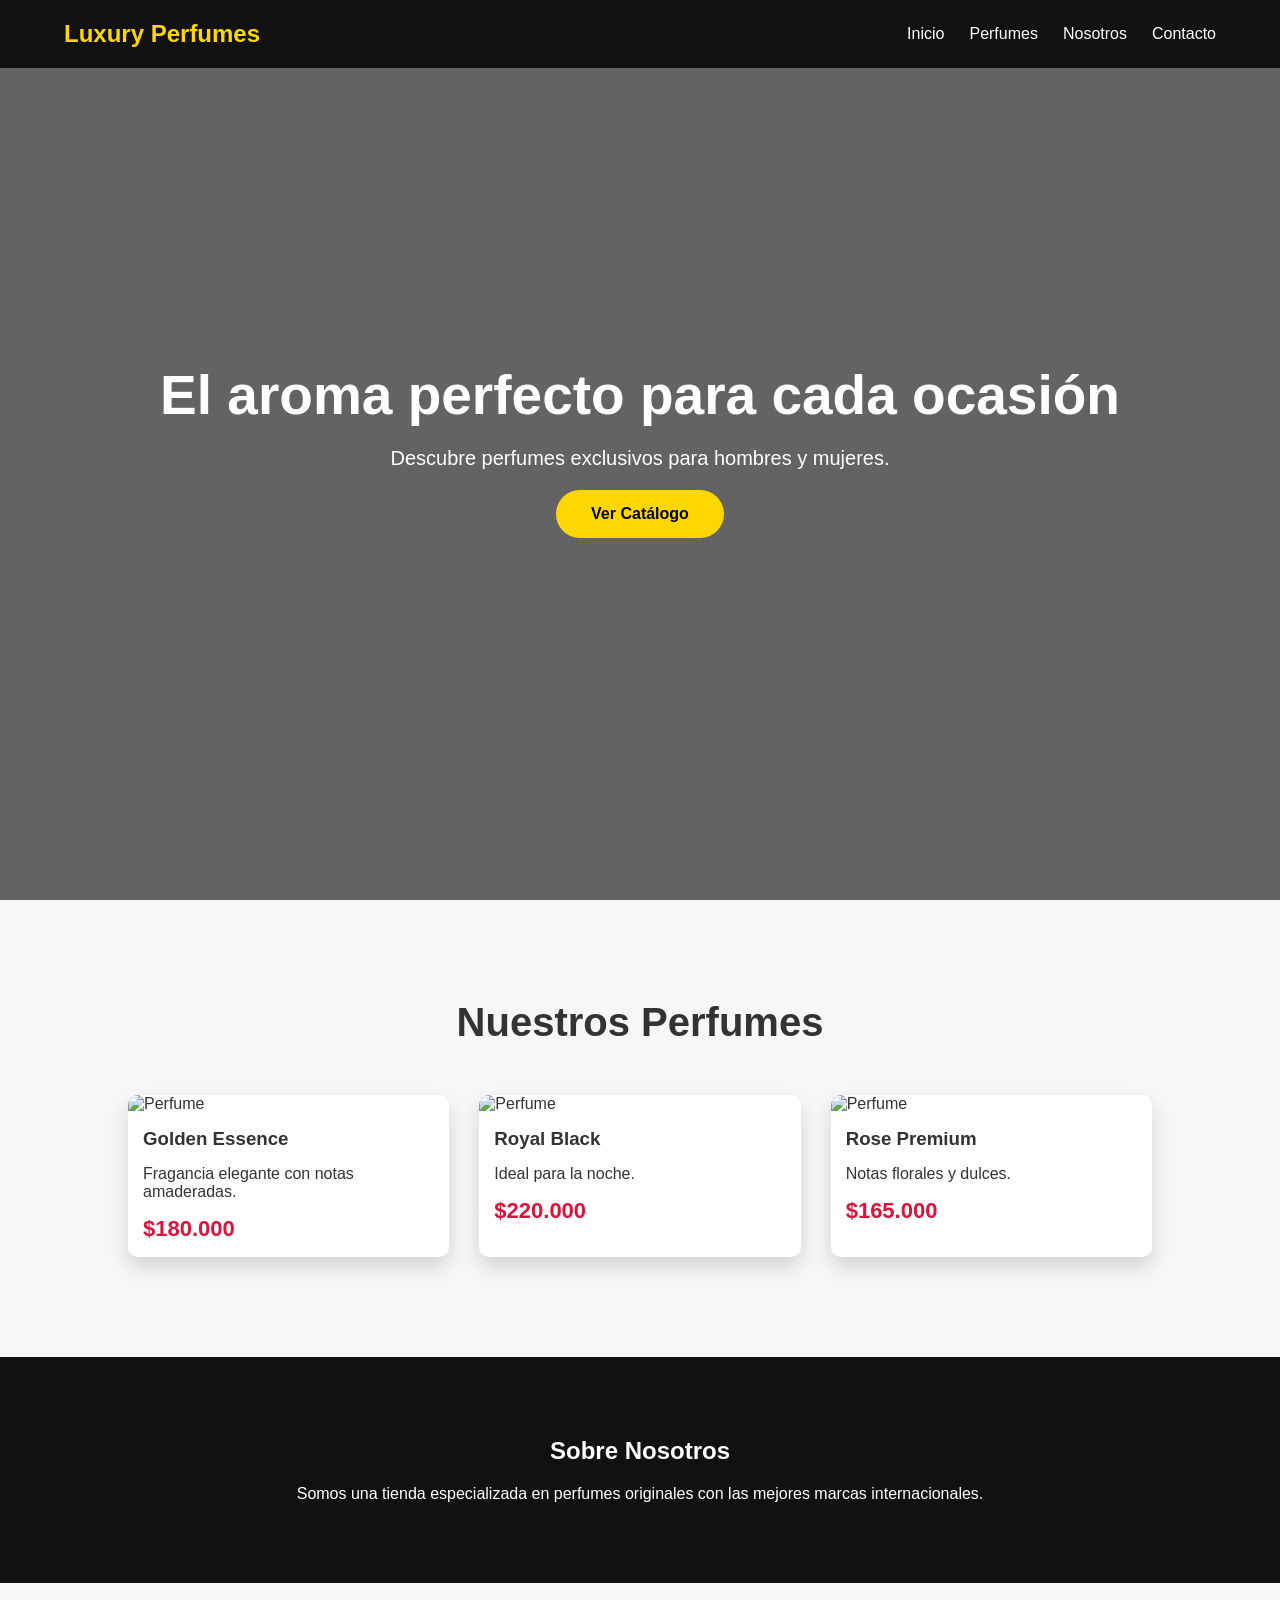
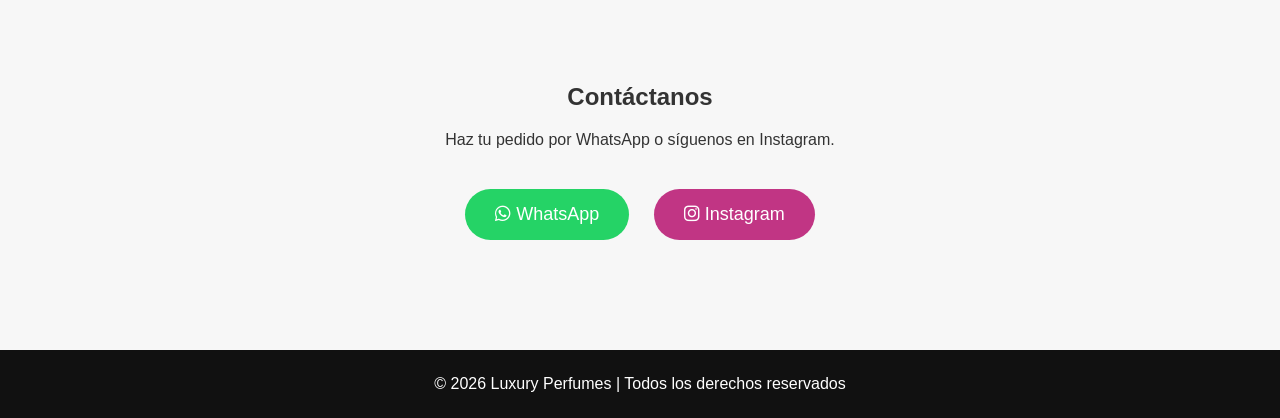
==== index.html @ 5ae7c010 "Add files via upload" ====
<!DOCTYPE html>
<html lang="es">
<head>
    <meta charset="UTF-8">
    <meta name="viewport" content="width=device-width, initial-scale=1.0">
    <title>Luxury Perfumes</title>

    <link rel="stylesheet" href="styles.css">

    <!-- Iconos -->
    <link rel="stylesheet" href="https://cdnjs.cloudflare.com/ajax/libs/font-awesome/6.5.1/css/all.min.css">

</head>
<body>

<header>

    <nav>

        <h1>Luxury Perfumes</h1>

        <ul>

            <li><a href="#inicio">Inicio</a></li>
            <li><a href="#productos">Perfumes</a></li>
            <li><a href="#nosotros">Nosotros</a></li>
            <li><a href="#contacto">Contacto</a></li>

        </ul>

    </nav>

</header>


<section class="hero" id="inicio">

    <div class="contenido">

        <h2>El aroma perfecto para cada ocasión</h2>

        <p>
            Descubre perfumes exclusivos para hombres y mujeres.
        </p>

        <a href="#productos" class="boton">
            Ver Catálogo
        </a>

    </div>

</section>


<section class="productos" id="productos">

    <h2>Nuestros Perfumes</h2>

    <div class="contenedor">

        <div class="card">

            <img src="https://images.unsplash.com/photo-1594035910387-fea47794261f?w=500" alt="Perfume">

            <h3>Golden Essence</h3>

            <p>Fragancia elegante con notas amaderadas.</p>

            <span>$180.000</span>

        </div>

        <div class="card">

            <img src="https://images.unsplash.com/photo-1615634260167-c8cdede054de?w=500" alt="Perfume">

            <h3>Royal Black</h3>

            <p>Ideal para la noche.</p>

            <span>$220.000</span>

        </div>

        <div class="card">

            <img src="https://images.unsplash.com/photo-1541643600914-78b084683601?w=500" alt="Perfume">

            <h3>Rose Premium</h3>

            <p>Notas florales y dulces.</p>

            <span>$165.000</span>

        </div>

    </div>

</section>


<section class="nosotros" id="nosotros">

    <h2>Sobre Nosotros</h2>

    <p>

        Somos una tienda especializada en perfumes originales con
        las mejores marcas internacionales.

    </p>

</section>


<section class="contacto" id="contacto">

    <h2>Contáctanos</h2>

    <p>Haz tu pedido por WhatsApp o síguenos en Instagram.</p>

    <div class="redes">

        <a href="https://wa.me/573168694120" target="_blank" class="whatsapp">

            <i class="fab fa-whatsapp"></i>

            WhatsApp

        </a>

        <a href="https://instagram.com/tu_usuario" target="_blank" class="instagram">

            <i class="fab fa-instagram"></i>

            Instagram

        </a>

    </div>

</section>


<footer>

    <p>

        © 2026 Luxury Perfumes | Todos los derechos reservados

    </p>

</footer>

</body>
</html>
---- styles.css ----
*{
    margin:0;
    padding:0;
    box-sizing:border-box;
    font-family:Arial, Helvetica, sans-serif;
}

body{

    background:#f7f7f7;

    color:#333;

}

header{

    background:#111;

    padding:20px 0;

    position:fixed;

    width:100%;

    z-index:999;

}

nav{

    width:90%;

    margin:auto;

    display:flex;

    justify-content:space-between;

    align-items:center;

}

nav h1{

    color:gold;

}

nav ul{

    display:flex;

    list-style:none;

}

nav ul li{

    margin-left:25px;

}

nav ul li a{

    text-decoration:none;

    color:white;

    transition:.3s;

}

nav ul li a:hover{

    color:gold;

}

.hero{

    height:100vh;

    background:linear-gradient(rgba(0,0,0,.6),rgba(0,0,0,.6)),
    url("https://images.unsplash.com/photo-1523293182086-7651a899d37f?w=1600");

    background-size:cover;

    background-position:center;

    display:flex;

    justify-content:center;

    align-items:center;

    text-align:center;

}

.hero h2{

    font-size:55px;

    color:white;

}

.hero p{

    color:white;

    margin:20px 0;

    font-size:20px;

}

.boton{

    display:inline-block;

    padding:15px 35px;

    background:gold;

    color:black;

    text-decoration:none;

    border-radius:30px;

    font-weight:bold;

}

.productos{

    padding:100px 10%;

}

.productos h2{

    text-align:center;

    margin-bottom:50px;

    font-size:40px;

}

.contenedor{

    display:grid;

    grid-template-columns:repeat(auto-fit,minmax(280px,1fr));

    gap:30px;

}

.card{

    background:white;

    border-radius:10px;

    overflow:hidden;

    box-shadow:0 10px 20px rgba(0,0,0,.15);

    transition:.4s;

}

.card:hover{

    transform:translateY(-10px);

}

.card img{

    width:100%;

    height:300px;

    object-fit:cover;

}

.card h3{

    padding:15px;

}

.card p{

    padding:0 15px;

}

.card span{

    display:block;

    padding:15px;

    color:crimson;

    font-size:22px;

    font-weight:bold;

}

.nosotros{

    padding:80px 10%;

    background:#111;

    color:white;

    text-align:center;

}

.nosotros h2{

    margin-bottom:20px;

}

.contacto{

    padding:100px 10%;

    text-align:center;

}

.contacto h2{

    margin-bottom:20px;

}

.redes{

    margin-top:30px;

}

.redes a{

    display:inline-block;

    margin:10px;

    padding:15px 30px;

    border-radius:40px;

    color:white;

    text-decoration:none;

    font-size:18px;

}

.whatsapp{

    background:#25D366;

}

.instagram{

    background:#C13584;

}

footer{

    background:#111;

    color:white;

    text-align:center;

    padding:25px;

}

@media(max-width:768px){

nav{

flex-direction:column;

}

nav ul{

margin-top:15px;

}

.hero h2{

font-size:35px;

}

.hero p{

font-size:18px;

}

}
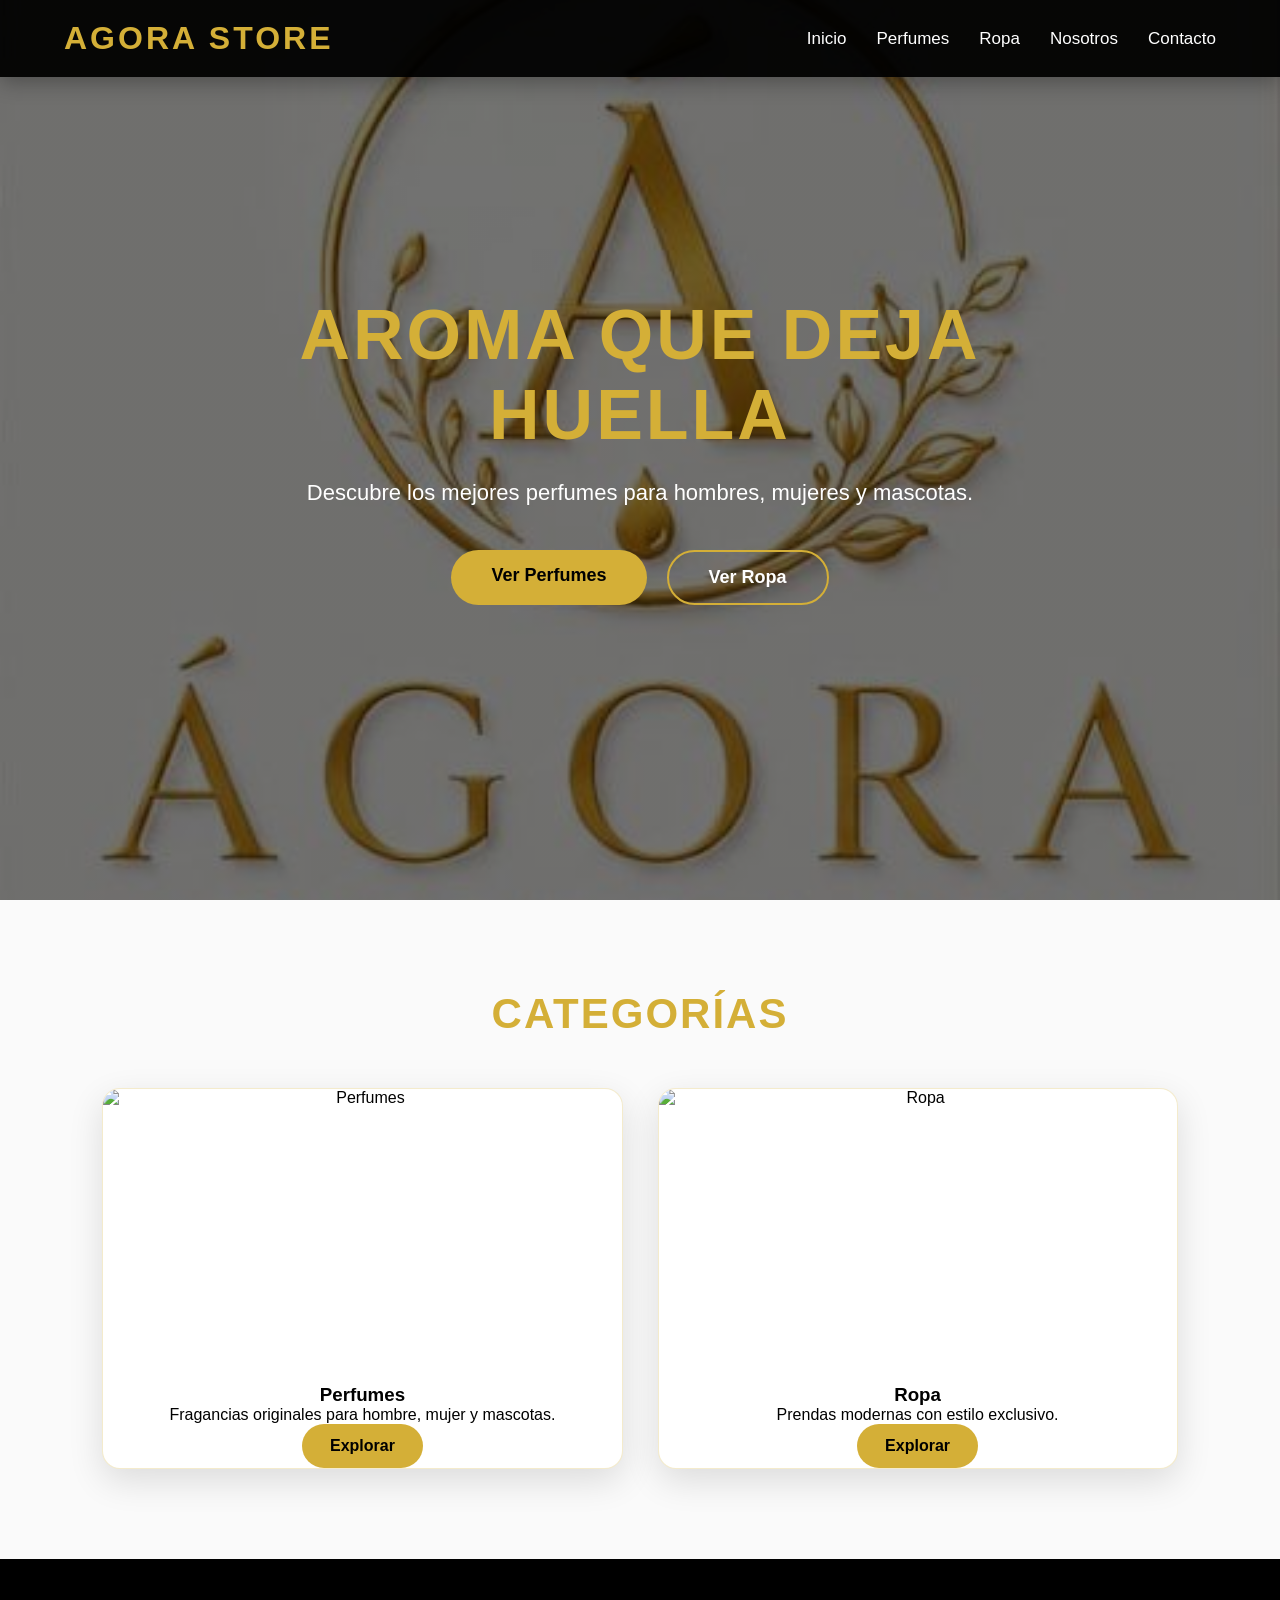
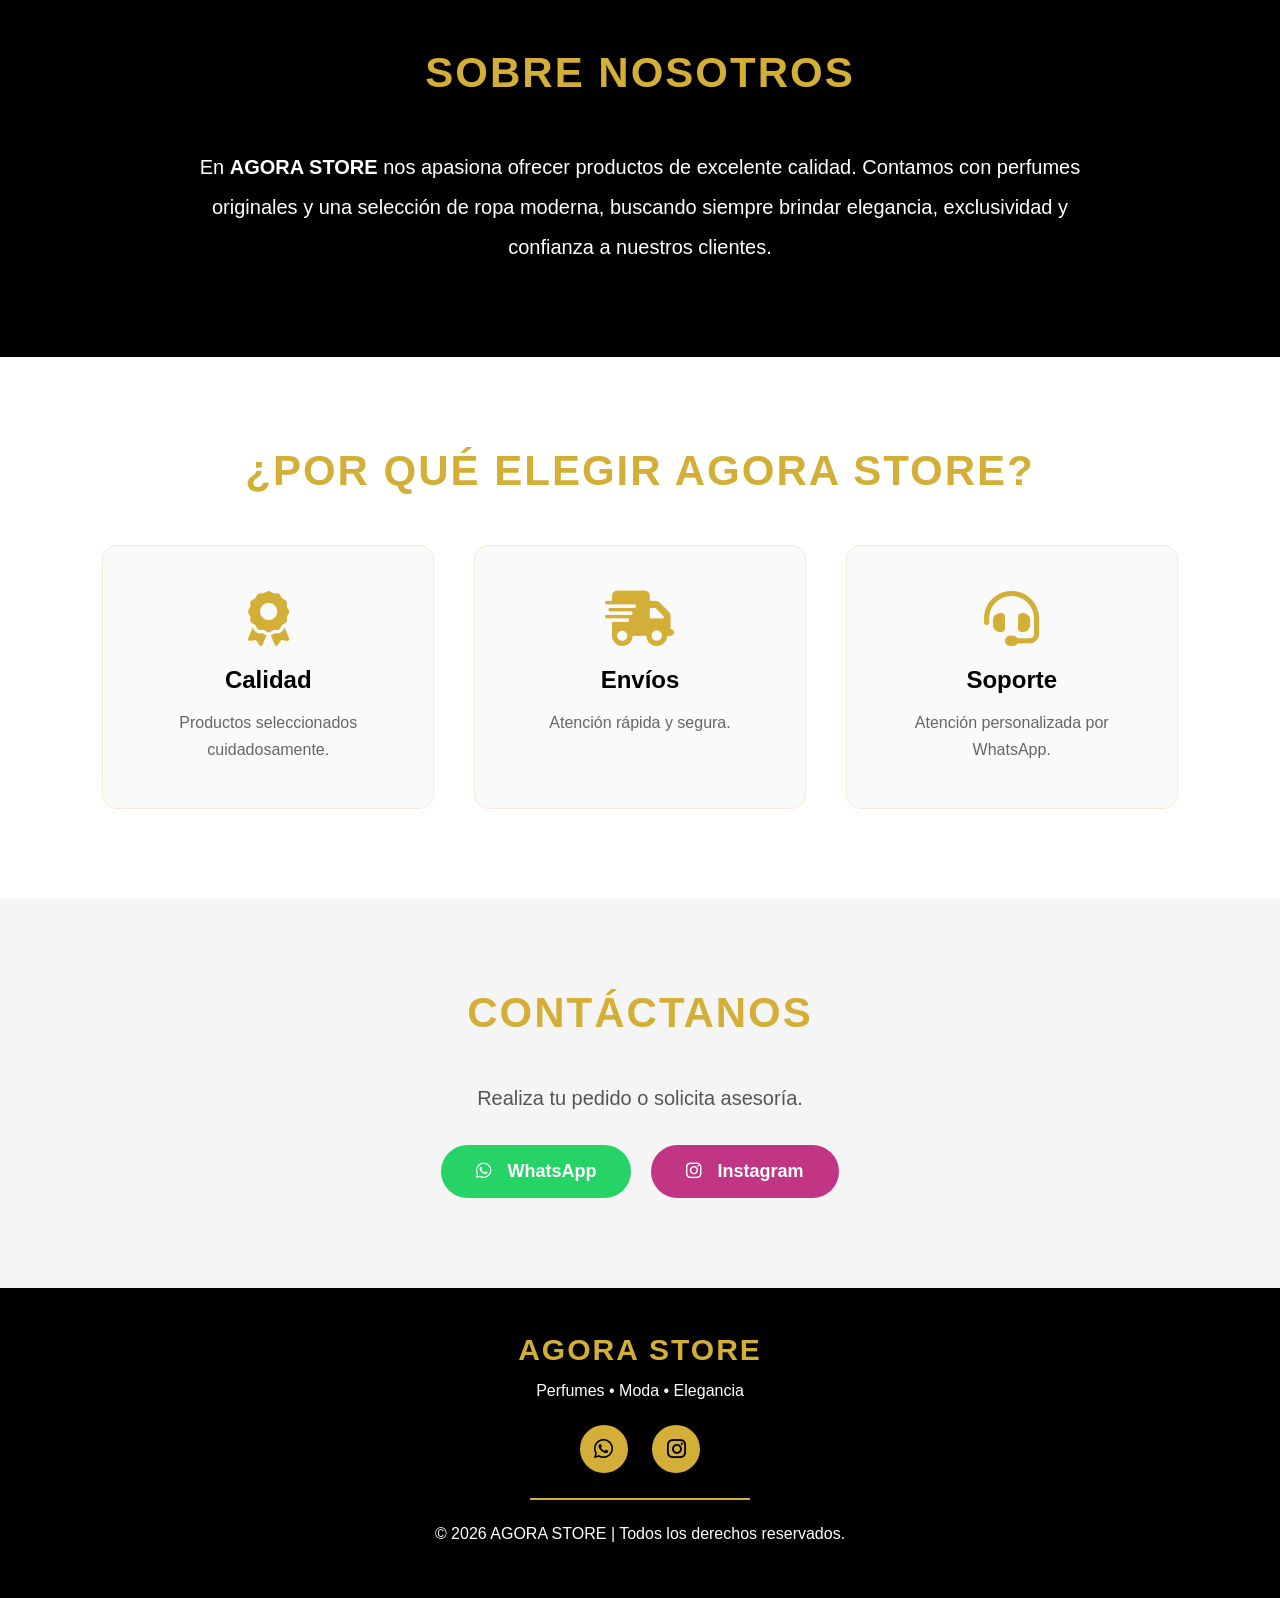
==== commit cd4d200d: "Add files via upload" ====
--- a/index.html
+++ b/index.html
@@ -3,27 +3,34 @@
 <head>
     <meta charset="UTF-8">
     <meta name="viewport" content="width=device-width, initial-scale=1.0">
-    <title>Luxury Perfumes</title>
+    <title>AGORA STORE | Inicio</title>
 
     <link rel="stylesheet" href="styles.css">
 
-    <!-- Iconos -->
+    <!-- Iconos FontAwesome -->
     <link rel="stylesheet" href="https://cdnjs.cloudflare.com/ajax/libs/font-awesome/6.5.1/css/all.min.css">
-
 </head>
+
 <body>
 
+<!-- ================= HEADER ================= -->
+
 <header>
 
     <nav>
 
-        <h1>Luxury Perfumes</h1>
+        <h1>AGORA STORE</h1>
 
         <ul>
 
-            <li><a href="#inicio">Inicio</a></li>
-            <li><a href="#productos">Perfumes</a></li>
+            <li><a href="index.html">Inicio</a></li>
+
+            <li><a href="perfumes.html">Perfumes</a></li>
+
+            <li><a href="ropa.html">Ropa</a></li>
+
             <li><a href="#nosotros">Nosotros</a></li>
+
             <li><a href="#contacto">Contacto</a></li>
 
         </ul>
@@ -32,123 +39,225 @@
 
 </header>
 
+<!-- ================= HERO ================= -->
 
 <section class="hero" id="inicio">
 
     <div class="contenido">
 
-        <h2>El aroma perfecto para cada ocasión</h2>
-
-        <p>
-            Descubre perfumes exclusivos para hombres y mujeres.
-        </p>
-
-        <a href="#productos" class="boton">
-            Ver Catálogo
+        <h2>Aroma que deja huella</h2>
+
+        <p>
+            Descubre los mejores perfumes para hombres, mujeres y mascotas.
+        </p>
+
+        <div class="hero-botones">
+
+            <a href="perfumes.html" class="boton">
+                Ver Perfumes
+            </a>
+
+            <a href="ropa.html" class="boton boton-secundario">
+                Ver Ropa
+            </a>
+
+        </div>
+
+    </div>
+
+</section>
+
+<!-- ================= DESTACADOS ================= -->
+
+<section class="destacados">
+
+    <h2>Categorías</h2>
+
+    <div class="contenedor">
+
+        <div class="card">
+
+            <img src="https://images.unsplash.com/photo-1594035910387-fea47794261f?w=500" alt="Perfumes">
+
+            <h3>Perfumes</h3>
+
+            <p>
+                Fragancias originales para hombre, mujer y mascotas.
+            </p>
+
+            <a href="perfumes.html" class="boton-card">
+                Explorar
+            </a>
+
+        </div>
+
+        <div class="card">
+
+            <img src="https://images.unsplash.com/photo-1615634260167-c8cdede054de?w=500" alt="Ropa">
+
+            <h3>Ropa</h3>
+
+            <p>
+                Prendas modernas con estilo exclusivo.
+            </p>
+
+            <a href="ropa.html" class="boton-card">
+                Explorar
+            </a>
+
+        </div>
+
+    </div>
+
+</section>
+
+<!-- ================= SOBRE NOSOTROS ================= -->
+
+<section class="nosotros" id="nosotros">
+
+    <div class="contenido-nosotros">
+
+        <h2>Sobre Nosotros</h2>
+
+        <p>
+
+            En <strong>AGORA STORE</strong> nos apasiona ofrecer productos de
+            excelente calidad.
+
+            Contamos con perfumes originales y una selección de ropa moderna,
+            buscando siempre brindar elegancia, exclusividad y confianza a
+            nuestros clientes.
+
+        </p>
+
+    </div>
+
+</section>
+
+<!-- ================= POR QUÉ ELEGIRNOS ================= -->
+
+<section class="ventajas">
+
+    <h2>¿Por qué elegir AGORA STORE?</h2>
+
+    <div class="contenedor">
+
+        <div class="info">
+
+            <i class="fas fa-award"></i>
+
+            <h3>Calidad</h3>
+
+            <p>
+                Productos seleccionados cuidadosamente.
+            </p>
+
+        </div>
+
+        <div class="info">
+
+            <i class="fas fa-shipping-fast"></i>
+
+            <h3>Envíos</h3>
+
+            <p>
+                Atención rápida y segura.
+            </p>
+
+        </div>
+
+        <div class="info">
+
+            <i class="fas fa-headset"></i>
+
+            <h3>Soporte</h3>
+
+            <p>
+                Atención personalizada por WhatsApp.
+            </p>
+
+        </div>
+
+    </div>
+
+</section>
+
+<!-- ================= CONTACTO ================= -->
+
+<section class="contacto" id="contacto">
+
+    <h2>Contáctanos</h2>
+
+    <p>
+
+        Realiza tu pedido o solicita asesoría.
+
+    </p>
+
+    <div class="redes">
+
+        <a href="https://wa.me/573168694120" target="_blank" class="whatsapp">
+
+            <i class="fab fa-whatsapp"></i>
+
+            WhatsApp
+
         </a>
 
-    </div>
-
-</section>
-
-
-<section class="productos" id="productos">
-
-    <h2>Nuestros Perfumes</h2>
-
-    <div class="contenedor">
-
-        <div class="card">
-
-            <img src="https://images.unsplash.com/photo-1594035910387-fea47794261f?w=500" alt="Perfume">
-
-            <h3>Golden Essence</h3>
-
-            <p>Fragancia elegante con notas amaderadas.</p>
-
-            <span>$180.000</span>
-
-        </div>
-
-        <div class="card">
-
-            <img src="https://images.unsplash.com/photo-1615634260167-c8cdede054de?w=500" alt="Perfume">
-
-            <h3>Royal Black</h3>
-
-            <p>Ideal para la noche.</p>
-
-            <span>$220.000</span>
-
-        </div>
-
-        <div class="card">
-
-            <img src="https://images.unsplash.com/photo-1541643600914-78b084683601?w=500" alt="Perfume">
-
-            <h3>Rose Premium</h3>
-
-            <p>Notas florales y dulces.</p>
-
-            <span>$165.000</span>
-
-        </div>
-
-    </div>
-
-</section>
-
-
-<section class="nosotros" id="nosotros">
-
-    <h2>Sobre Nosotros</h2>
-
-    <p>
-
-        Somos una tienda especializada en perfumes originales con
-        las mejores marcas internacionales.
-
-    </p>
-
-</section>
-
-
-<section class="contacto" id="contacto">
-
-    <h2>Contáctanos</h2>
-
-    <p>Haz tu pedido por WhatsApp o síguenos en Instagram.</p>
-
-    <div class="redes">
-
-        <a href="https://wa.me/573168694120" target="_blank" class="whatsapp">
-
-            <i class="fab fa-whatsapp"></i>
-
-            WhatsApp
+        <a href="https://www.instagram.com/agora.boutique.cartago?utm_source=qr&igsh=ZHpzbno0ZTh1OG9m"
+           target="_blank"
+           class="instagram">
+
+            <i class="fab fa-instagram"></i>
+
+            Instagram
 
         </a>
 
-        <a href="https://instagram.com/tu_usuario" target="_blank" class="instagram">
-
-            <i class="fab fa-instagram"></i>
-
-            Instagram
-
-        </a>
-
-    </div>
-
-</section>
-
+    </div>
+
+</section>
+
+<!-- ================= FOOTER ================= -->
 
 <footer>
 
-    <p>
-
-        © 2026 Luxury Perfumes | Todos los derechos reservados
-
-    </p>
+    <div class="footer-contenido">
+
+        <h3>AGORA STORE</h3>
+
+        <p>
+
+            Perfumes • Moda • Elegancia
+
+        </p>
+
+        <div class="footer-redes">
+
+            <a href="https://wa.me/573168694120" target="_blank">
+
+                <i class="fab fa-whatsapp"></i>
+
+            </a>
+
+            <a href="https://www.instagram.com/agora.boutique.cartago?utm_source=qr&igsh=ZHpzbno0ZTh1OG9m"
+               target="_blank">
+
+                <i class="fab fa-instagram"></i>
+
+            </a>
+
+        </div>
+
+        <hr>
+
+        <p>
+
+            © 2026 AGORA STORE | Todos los derechos reservados.
+
+        </p>
+
+    </div>
 
 </footer>
 
--- a/styles.css
+++ b/styles.css
@@ -1,325 +1,1218 @@
+/*=========================================================
+                AGORA STORE
+                Styles.css
+=========================================================*/
+
+/*=========================
+        COLORES
+==========================*/
+
+:root{
+
+    --dorado:#D4AF37;
+    --negro:#000000;
+    --blanco:#FFFFFF;
+    --gris:#f5f5f5;
+
+}
+
+/*=========================
+        RESET
+==========================*/
+
 *{
+
     margin:0;
     padding:0;
     box-sizing:border-box;
+
+}
+
+html{
+
+    scroll-behavior:smooth;
+
+}
+
+body{
+
+    background:var(--blanco);
+
+    color:var(--negro);
+
     font-family:Arial, Helvetica, sans-serif;
-}
-
-body{
-
-    background:#f7f7f7;
-
-    color:#333;
-
-}
+
+    overflow-x:hidden;
+
+}
+
+/*=========================
+        SCROLL
+==========================*/
+
+::-webkit-scrollbar{
+
+    width:10px;
+
+}
+
+::-webkit-scrollbar-track{
+
+    background:#ececec;
+
+}
+
+::-webkit-scrollbar-thumb{
+
+    background:var(--dorado);
+
+    border-radius:30px;
+
+}
+
+/*=========================
+        HEADER
+==========================*/
 
 header{
 
-    background:#111;
+    position:fixed;
+
+    top:0;
+
+    left:0;
+
+    width:100%;
+
+    background:rgba(0,0,0,.95);
+
+    z-index:999;
+
+    box-shadow:0 5px 20px rgba(0,0,0,.3);
+
+}
+
+/*=========================
+        NAVBAR
+==========================*/
+
+nav{
+
+    width:90%;
+
+    margin:auto;
+
+    display:flex;
+
+    justify-content:space-between;
+
+    align-items:center;
 
     padding:20px 0;
 
-    position:fixed;
+}
+
+/*=========================
+        LOGO
+==========================*/
+
+nav h1{
+
+    color:var(--dorado);
+
+    font-size:32px;
+
+    letter-spacing:3px;
+
+    cursor:pointer;
+
+}
+
+/*=========================
+        MENÚ
+==========================*/
+
+nav ul{
+
+    display:flex;
+
+    list-style:none;
+
+}
+
+nav ul li{
+
+    margin-left:30px;
+
+}
+
+nav ul li a{
+
+    color:var(--blanco);
+
+    text-decoration:none;
+
+    font-size:17px;
+
+    transition:.4s;
+
+    position:relative;
+
+}
+
+/*=========================
+        LINEA HOVER
+==========================*/
+
+nav ul li a::after{
+
+    content:"";
+
+    position:absolute;
+
+    width:0;
+
+    height:2px;
+
+    left:0;
+
+    bottom:-6px;
+
+    background:var(--dorado);
+
+    transition:.4s;
+
+}
+
+nav ul li a:hover::after{
 
     width:100%;
 
-    z-index:999;
-
-}
+}
+
+nav ul li a:hover{
+
+    color:var(--dorado);
+
+}
+
+.activo{
+
+    color:var(--dorado);
+
+}
+
+/*=========================
+        HERO = Fondo de la página principal
+==========================*/
+
+.hero{
+
+    height:100vh;
+
+    display:flex;
+
+    justify-content:center;
+
+    align-items:center;
+
+    text-align:center;
+
+    background:
+
+    linear-gradient(rgba(0,0,0,.55),rgba(0,0,0,.55)),
+
+    url("Imagenes doña paula/Logo.JPG");
+
+    background-size:cover;
+
+    background-position:center;
+
+    background-attachment:fixed;
+
+}
+
+/*=========================
+    CONTENIDO HERO
+==========================*/
+
+.contenido{
+
+    width:90%;
+
+    max-width:900px;
+
+}
+
+.contenido h2{
+
+    color:var(--dorado);
+
+    font-size:70px;
+
+    margin-bottom:20px;
+
+    text-transform:uppercase;
+
+    letter-spacing:3px;
+
+}
+
+.contenido p{
+
+    color:var(--blanco);
+
+    font-size:22px;
+
+    margin-bottom:40px;
+
+    line-height:1.6;
+
+}
+
+/*=========================
+        BOTONES HERO
+==========================*/
+
+.hero-botones{
+
+    display:flex;
+
+    justify-content:center;
+
+    gap:20px;
+
+    flex-wrap:wrap;
+
+}
+
+.boton{
+
+    display:inline-block;
+
+    padding:15px 40px;
+
+    background:var(--dorado);
+
+    color:var(--negro);
+
+    text-decoration:none;
+
+    font-size:18px;
+
+    font-weight:bold;
+
+    border-radius:50px;
+
+    transition:.4s;
+
+}
+
+.boton:hover{
+
+    background:var(--blanco);
+
+    transform:translateY(-5px);
+
+}
+
+.boton-secundario{
+
+    background:transparent;
+
+    color:var(--blanco);
+
+    border:2px solid var(--dorado);
+
+}
+
+.boton-secundario:hover{
+
+    background:var(--dorado);
+
+    color:var(--negro);
+
+}
+
+/*=========================
+        BANNER
+==========================*/
+
+.banner{
+
+    margin-top:90px;
+
+    height:350px;
+
+    display:flex;
+
+    justify-content:center;
+
+    align-items:center;
+
+    text-align:center;
+
+    background:
+
+    linear-gradient(rgba(0,0,0,.60),rgba(0,0,0,.60)),
+
+    url("Imagenes doña paula/envases.png");
+
+    background-size:cover;
+
+    background-position:center;
+
+}
+
+.banner h2{
+
+    color:var(--dorado);
+
+    font-size:55px;
+
+    margin-bottom:15px;
+
+}
+
+.banner p{
+
+    color:var(--blanco);
+
+    font-size:20px;
+
+}
+/*=========================================================
+        CATÁLOGO - TARJETAS - BOTONES
+=========================================================*/
+/*=========================
+        SECCIONES
+==========================*/
+
+section{
+
+    padding:90px 8%;
+
+}
+
+h2{
+
+    text-align:center;
+
+    color:var(--dorado);
+
+    font-size:42px;
+
+    margin-bottom:50px;
+
+    text-transform:uppercase;
+
+    letter-spacing:2px;
+
+}
+
+/*=========================
+        CONTENEDOR
+==========================*/
+
+.contenedor{
+
+    display:grid;
+
+    grid-template-columns:repeat(auto-fit,minmax(300px,1fr));
+
+    gap:35px;
+
+}
+
+/*=========================
+        TARJETAS
+==========================*/
+
+.card{
+
+    background:var(--blanco);
+
+    border-radius:18px;
+
+    overflow:hidden;
+
+    box-shadow:0 12px 35px rgba(0,0,0,.12);
+
+    transition:.4s;
+
+    border:1px solid rgba(212,175,55,.25);
+
+    position:relative;
+
+}
+
+/*=========================
+        EFECTO BRILLO
+==========================*/
+
+.card::before{
+
+    content:"";
+
+    position:absolute;
+
+    top:0;
+
+    left:-120%;
+
+    width:60%;
+
+    height:100%;
+
+    background:linear-gradient(
+
+        120deg,
+
+        transparent,
+
+        rgba(255,255,255,.45),
+
+        transparent
+
+    );
+
+    transition:.8s;
+
+}
+
+.card:hover::before{
+
+    left:150%;
+
+}
+
+/*=========================
+        HOVER CARD
+==========================*/
+
+.card:hover{
+
+    transform:translateY(-12px);
+
+    box-shadow:0 18px 45px rgba(0,0,0,.25);
+
+}
+
+/*=========================
+        IMAGEN
+==========================*/
+
+.card img{
+
+    width:100%;
+
+    height:320px;
+
+    object-fit:cover;
+
+    transition:.5s;
+
+}
+
+.card:hover img{
+
+    transform:scale(1.08);
+
+}
+
+/*=========================
+        CUERPO CARD
+==========================*/
+
+.card-body{
+
+    padding:25px;
+
+}
+
+/*=========================
+        TITULO CARD
+==========================*/
+
+.card-body h3{
+
+    color:var(--negro);
+
+    font-size:26px;
+
+    margin-bottom:15px;
+
+}
+
+/*=========================
+        TEXTO
+==========================*/
+
+.card-body p{
+
+    color:#555;
+
+    line-height:1.7;
+
+    margin-bottom:25px;
+
+}
+
+/*=========================
+        PRECIO
+==========================*/
+
+.card span{
+
+    display:block;
+
+    font-size:28px;
+
+    color:var(--dorado);
+
+    font-weight:bold;
+
+    margin-bottom:25px;
+
+}
+
+/*=========================
+        BOTÓN CARD
+==========================*/
+
+.boton-card{
+
+    display:inline-block;
+
+    background:var(--dorado);
+
+    color:var(--negro);
+
+    text-decoration:none;
+
+    padding:13px 28px;
+
+    border-radius:40px;
+
+    font-weight:bold;
+
+    transition:.4s;
+
+}
+
+.boton-card:hover{
+
+    background:var(--negro);
+
+    color:var(--dorado);
+
+}
+
+/*=========================
+        DESTACADOS
+==========================*/
+
+.destacados{
+
+    background:#fafafa;
+
+}
+
+.destacados .card{
+
+    text-align:center;
+
+}
+
+.destacados img{
+
+    height:280px;
+
+}
+
+.destacados h3{
+
+    margin-top:15px;
+
+}
+
+/*=========================
+        VENTAJAS
+==========================*/
+
+.ventajas{
+
+    background:var(--blanco);
+
+}
+
+.ventajas .contenedor{
+
+    display:grid;
+
+    grid-template-columns:repeat(auto-fit,minmax(260px,1fr));
+
+    gap:40px;
+
+}
+
+/*=========================
+        INFO
+==========================*/
+
+.info{
+
+    background:#fafafa;
+
+    padding:45px 30px;
+
+    border-radius:15px;
+
+    text-align:center;
+
+    transition:.4s;
+
+    border:1px solid rgba(212,175,55,.20);
+
+}
+
+.info:hover{
+
+    transform:translateY(-8px);
+
+    box-shadow:0 10px 30px rgba(0,0,0,.12);
+
+}
+
+/*=========================
+        ICONOS
+==========================*/
+
+.info i{
+
+    font-size:55px;
+
+    color:var(--dorado);
+
+    margin-bottom:20px;
+
+}
+
+.info h3{
+
+    margin-bottom:15px;
+
+    color:var(--negro);
+
+    font-size:24px;
+
+}
+
+.info p{
+
+    color:#666;
+
+    line-height:1.7;
+
+}
+
+/*=========================
+        NOSOTROS
+==========================*/
+
+.nosotros{
+
+    background:var(--negro);
+
+    color:var(--blanco);
+
+    text-align:center;
+
+}
+
+.contenido-nosotros{
+
+    max-width:900px;
+
+    margin:auto;
+
+}
+
+.contenido-nosotros h2{
+
+    color:var(--dorado);
+
+}
+
+.contenido-nosotros p{
+
+    font-size:20px;
+
+    line-height:2;
+
+}
+/*=========================================================
+        CONTACTO - FOOTER - RESPONSIVE
+=========================================================*/
+/*=========================
+        CONTACTO
+==========================*/
+
+.contacto{
+
+    background:var(--gris);
+
+    text-align:center;
+
+}
+
+.contacto h2{
+
+    color:var(--dorado);
+
+}
+
+.contacto p{
+
+    font-size:20px;
+
+    color:#555;
+
+    margin-bottom:35px;
+
+}
+
+/*=========================
+        REDES
+==========================*/
+
+.redes{
+
+    display:flex;
+
+    justify-content:center;
+
+    align-items:center;
+
+    flex-wrap:wrap;
+
+    gap:20px;
+
+}
+
+/*=========================
+        BOTONES REDES
+==========================*/
+
+.redes a{
+
+    text-decoration:none;
+
+    padding:16px 35px;
+
+    border-radius:50px;
+
+    color:var(--blanco);
+
+    font-size:18px;
+
+    font-weight:bold;
+
+    transition:.4s;
+
+}
+
+.redes i{
+
+    margin-right:10px;
+
+}
+
+.whatsapp{
+
+    background:#25D366;
+
+}
+
+.whatsapp:hover{
+
+    transform:translateY(-6px);
+
+    box-shadow:0 12px 25px rgba(37,211,102,.35);
+
+}
+
+.instagram{
+
+    background:#C13584;
+
+}
+
+.instagram:hover{
+
+    transform:translateY(-6px);
+
+    box-shadow:0 12px 25px rgba(193,53,132,.35);
+
+}
+
+/*=========================
+        FOOTER
+==========================*/
+
+footer{
+
+    background:var(--negro);
+
+    color:var(--blanco);
+
+    padding:45px 10%;
+
+    text-align:center;
+
+}
+
+.footer-contenido h3{
+
+    color:var(--dorado);
+
+    font-size:30px;
+
+    letter-spacing:2px;
+
+    margin-bottom:15px;
+
+}
+
+.footer-contenido p{
+
+    margin:10px 0;
+
+}
+
+.footer-contenido hr{
+
+    margin:25px auto;
+
+    width:220px;
+
+    border:none;
+
+    height:2px;
+
+    background:var(--dorado);
+
+}
+
+/*=========================
+        ICONOS FOOTER
+==========================*/
+
+.footer-redes{
+
+    margin:25px 0;
+
+}
+
+.footer-redes a{
+
+    display:inline-flex;
+
+    justify-content:center;
+
+    align-items:center;
+
+    width:48px;
+
+    height:48px;
+
+    margin:0 10px;
+
+    border-radius:50%;
+
+    text-decoration:none;
+
+    background:var(--dorado);
+
+    color:var(--negro);
+
+    transition:.4s;
+
+    font-size:22px;
+
+}
+
+.footer-redes a:hover{
+
+    background:var(--blanco);
+
+    transform:rotate(360deg);
+
+}
+
+/*=========================
+        ANIMACIONES
+==========================*/
+
+@keyframes aparecer{
+
+    from{
+
+        opacity:0;
+
+        transform:translateY(40px);
+
+    }
+
+    to{
+
+        opacity:1;
+
+        transform:translateY(0);
+
+    }
+
+}
+
+.hero,
+.banner,
+.card,
+.info,
+.nosotros,
+.contacto{
+
+    animation:aparecer .8s ease;
+
+}
+
+/*=========================
+        IMÁGENES
+==========================*/
+
+img{
+
+    max-width:100%;
+
+    display:block;
+
+}
+
+/*=========================
+        RESPONSIVE
+==========================*/
+
+@media(max-width:992px){
 
 nav{
 
-    width:90%;
+    flex-direction:column;
+
+}
+
+nav h1{
+
+    margin-bottom:20px;
+
+}
+
+nav ul{
+
+    flex-wrap:wrap;
+
+    justify-content:center;
+
+}
+
+nav ul li{
+
+    margin:10px 15px;
+
+}
+
+.contenido h2{
+
+    font-size:55px;
+
+}
+
+.banner h2{
+
+    font-size:45px;
+
+}
+
+}
+
+/*=========================
+        TABLET
+==========================*/
+
+@media(max-width:768px){
+
+.hero{
+
+    background-attachment:scroll;
+
+}
+
+.contenido h2{
+
+    font-size:42px;
+
+}
+
+.contenido p{
+
+    font-size:18px;
+
+}
+
+.hero-botones{
+
+    flex-direction:column;
+
+}
+
+.hero-botones a{
+
+    width:240px;
 
     margin:auto;
 
-    display:flex;
-
-    justify-content:space-between;
-
-    align-items:center;
+}
+
+.banner{
+
+    height:260px;
+
+}
+
+.banner h2{
+
+    font-size:34px;
+
+}
+
+.banner p{
+
+    font-size:17px;
+
+}
+
+h2{
+
+    font-size:34px;
+
+}
+
+.card img{
+
+    height:260px;
+
+}
+
+.redes{
+
+    flex-direction:column;
+
+}
+
+.redes a{
+
+    width:260px;
+
+}
+
+}
+
+/*=========================
+        MÓVIL
+==========================*/
+
+@media(max-width:480px){
+
+nav{
+
+    width:95%;
 
 }
 
 nav h1{
 
-    color:gold;
-
-}
-
-nav ul{
-
-    display:flex;
-
-    list-style:none;
+    font-size:24px;
 
 }
 
 nav ul li{
 
-    margin-left:25px;
+    margin:8px;
 
 }
 
 nav ul li a{
 
-    text-decoration:none;
-
-    color:white;
-
-    transition:.3s;
-
-}
-
-nav ul li a:hover{
-
-    color:gold;
+    font-size:15px;
 
 }
 
 .hero{
 
-    height:100vh;
-
-    background:linear-gradient(rgba(0,0,0,.6),rgba(0,0,0,.6)),
-    url("https://images.unsplash.com/photo-1523293182086-7651a899d37f?w=1600");
-
-    background-size:cover;
-
-    background-position:center;
-
-    display:flex;
-
-    justify-content:center;
-
-    align-items:center;
-
-    text-align:center;
-
-}
-
-.hero h2{
-
-    font-size:55px;
-
-    color:white;
-
-}
-
-.hero p{
-
-    color:white;
-
-    margin:20px 0;
-
-    font-size:20px;
-
-}
-
-.boton{
-
-    display:inline-block;
-
-    padding:15px 35px;
-
-    background:gold;
-
-    color:black;
-
-    text-decoration:none;
-
-    border-radius:30px;
-
-    font-weight:bold;
-
-}
-
-.productos{
-
-    padding:100px 10%;
-
-}
-
-.productos h2{
-
-    text-align:center;
-
-    margin-bottom:50px;
-
-    font-size:40px;
-
-}
-
-.contenedor{
-
-    display:grid;
-
-    grid-template-columns:repeat(auto-fit,minmax(280px,1fr));
-
-    gap:30px;
-
-}
-
-.card{
-
-    background:white;
-
-    border-radius:10px;
-
-    overflow:hidden;
-
-    box-shadow:0 10px 20px rgba(0,0,0,.15);
-
-    transition:.4s;
-
-}
-
-.card:hover{
-
-    transform:translateY(-10px);
+    padding:0 20px;
+
+}
+
+.contenido h2{
+
+    font-size:32px;
+
+    letter-spacing:1px;
+
+}
+
+.contenido p{
+
+    font-size:16px;
+
+}
+
+section{
+
+    padding:70px 25px;
 
 }
 
 .card img{
 
-    width:100%;
-
-    height:300px;
-
-    object-fit:cover;
-
-}
-
-.card h3{
-
-    padding:15px;
-
-}
-
-.card p{
-
-    padding:0 15px;
-
-}
-
-.card span{
-
-    display:block;
-
-    padding:15px;
-
-    color:crimson;
-
-    font-size:22px;
-
-    font-weight:bold;
-
-}
-
-.nosotros{
-
-    padding:80px 10%;
-
-    background:#111;
-
-    color:white;
-
-    text-align:center;
-
-}
-
-.nosotros h2{
-
-    margin-bottom:20px;
-
-}
-
-.contacto{
-
-    padding:100px 10%;
-
-    text-align:center;
-
-}
-
-.contacto h2{
-
-    margin-bottom:20px;
-
-}
-
-.redes{
-
-    margin-top:30px;
-
-}
-
-.redes a{
-
-    display:inline-block;
-
-    margin:10px;
-
-    padding:15px 30px;
-
-    border-radius:40px;
-
-    color:white;
-
-    text-decoration:none;
+    height:220px;
+
+}
+
+.footer-contenido h3{
+
+    font-size:24px;
+
+}
+
+.footer-redes a{
+
+    width:42px;
+
+    height:42px;
 
     font-size:18px;
 
 }
 
-.whatsapp{
-
-    background:#25D366;
-
-}
-
-.instagram{
-
-    background:#C13584;
-
-}
-
-footer{
-
-    background:#111;
-
-    color:white;
-
-    text-align:center;
-
-    padding:25px;
-
-}
-
-@media(max-width:768px){
-
-nav{
-
-flex-direction:column;
-
-}
-
-nav ul{
-
-margin-top:15px;
-
-}
-
-.hero h2{
-
-font-size:35px;
-
-}
-
-.hero p{
-
-font-size:18px;
-
-}
+}
+
+/*=========================
+        SELECCIÓN
+==========================*/
+
+::selection{
+
+    background:var(--dorado);
+
+    color:var(--negro);
 
 }
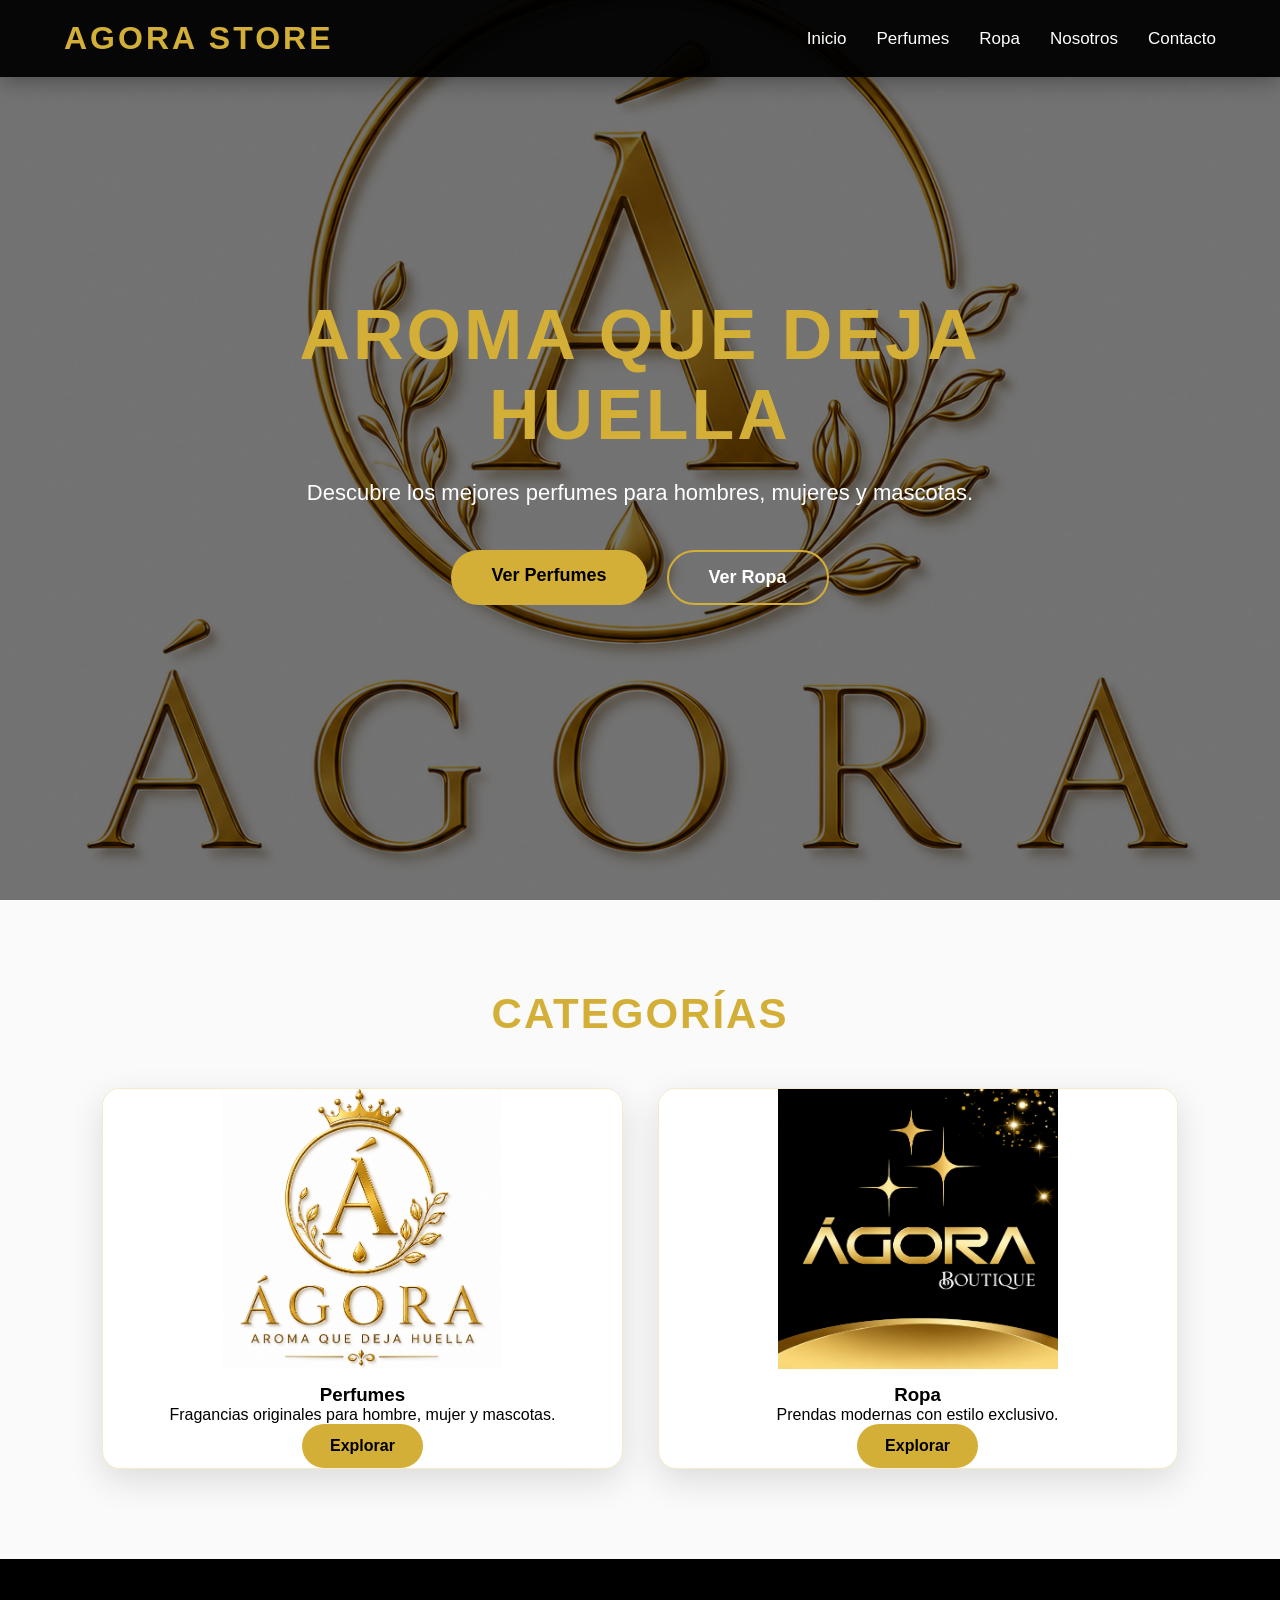
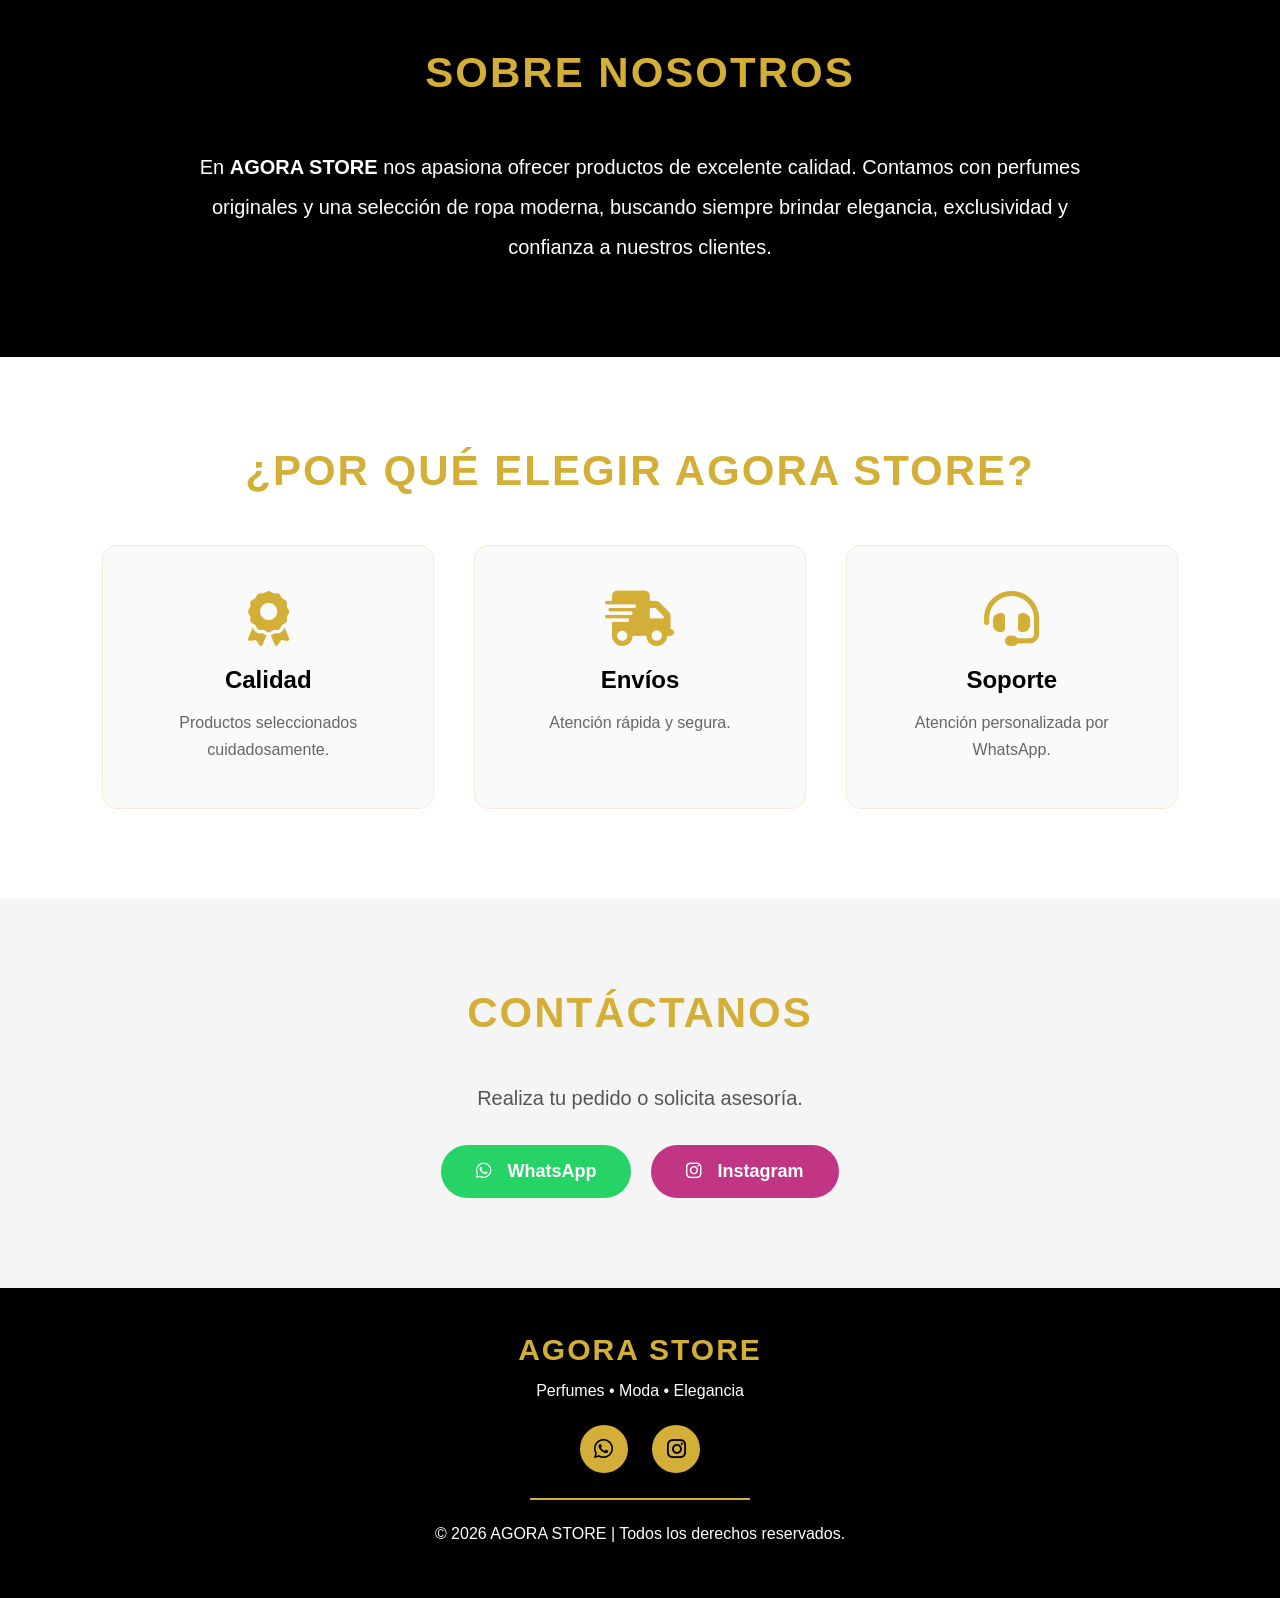
==== commit a7cdfd3f: "Add files via upload" ====
--- a/index.html
+++ b/index.html
@@ -39,7 +39,7 @@
 
 </header>
 
-<!-- ================= HERO ================= -->
+<!-- ================= HERO Fondo ================= -->
 
 <section class="hero" id="inicio">
 
@@ -77,7 +77,7 @@
 
         <div class="card">
 
-            <img src="https://images.unsplash.com/photo-1594035910387-fea47794261f?w=500" alt="Perfumes">
+            <img src="Imagenes doña paula/Logo_perfume.png" alt="Perfumes">
 
             <h3>Perfumes</h3>
 
@@ -93,7 +93,7 @@
 
         <div class="card">
 
-            <img src="https://images.unsplash.com/photo-1615634260167-c8cdede054de?w=500" alt="Ropa">
+            <img src="Imagenes doña paula/Logo_ropa.png" alt="Ropa">
 
             <h3>Ropa</h3>
 
--- a/styles.css
+++ b/styles.css
@@ -222,13 +222,13 @@
 
     linear-gradient(rgba(0,0,0,.55),rgba(0,0,0,.55)),
 
-    url("Imagenes doña paula/Logo.JPG");
+    url("Imagenes doña paula/Logo_principal.png");
 
     background-size:cover;
 
     background-position:center;
 
-    background-attachment:fixed;
+    background-repeat:no-repeat;
 
 }
 
@@ -508,15 +508,17 @@
 
     height:320px;
 
-    object-fit:cover;
-
-    transition:.5s;
+    object-fit:contain;
+
+    transition:.4s;
+
+    background: #ffffff;
 
 }
 
 .card:hover img{
 
-    transform:scale(1.08);
+    transform:scale(1.05);
 
 }
 
@@ -1215,4 +1217,17 @@
 
     color:var(--negro);
 
+}
+@media (max-width:768px){
+
+    .hero{
+
+        background-position:center center;
+
+        background-size:contain;
+
+        background-attachment:scroll;
+
+    }
+
 }
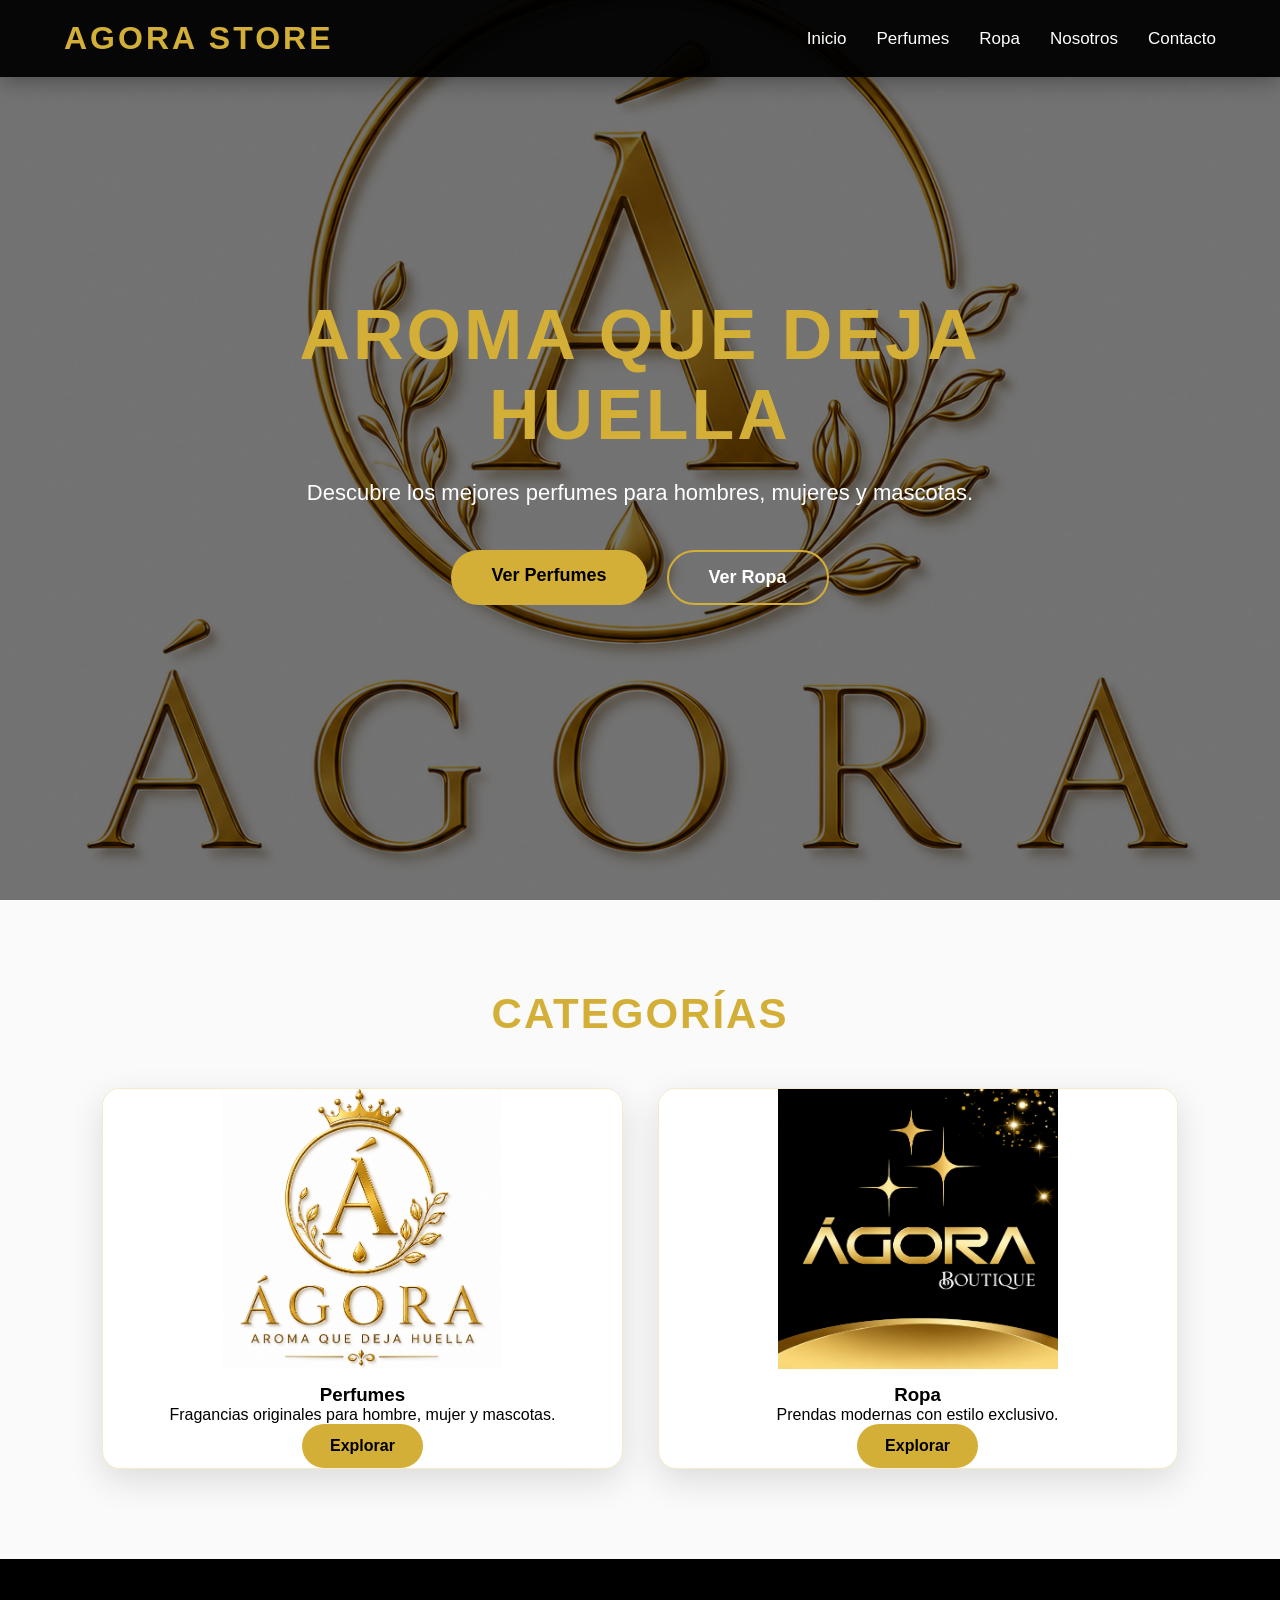
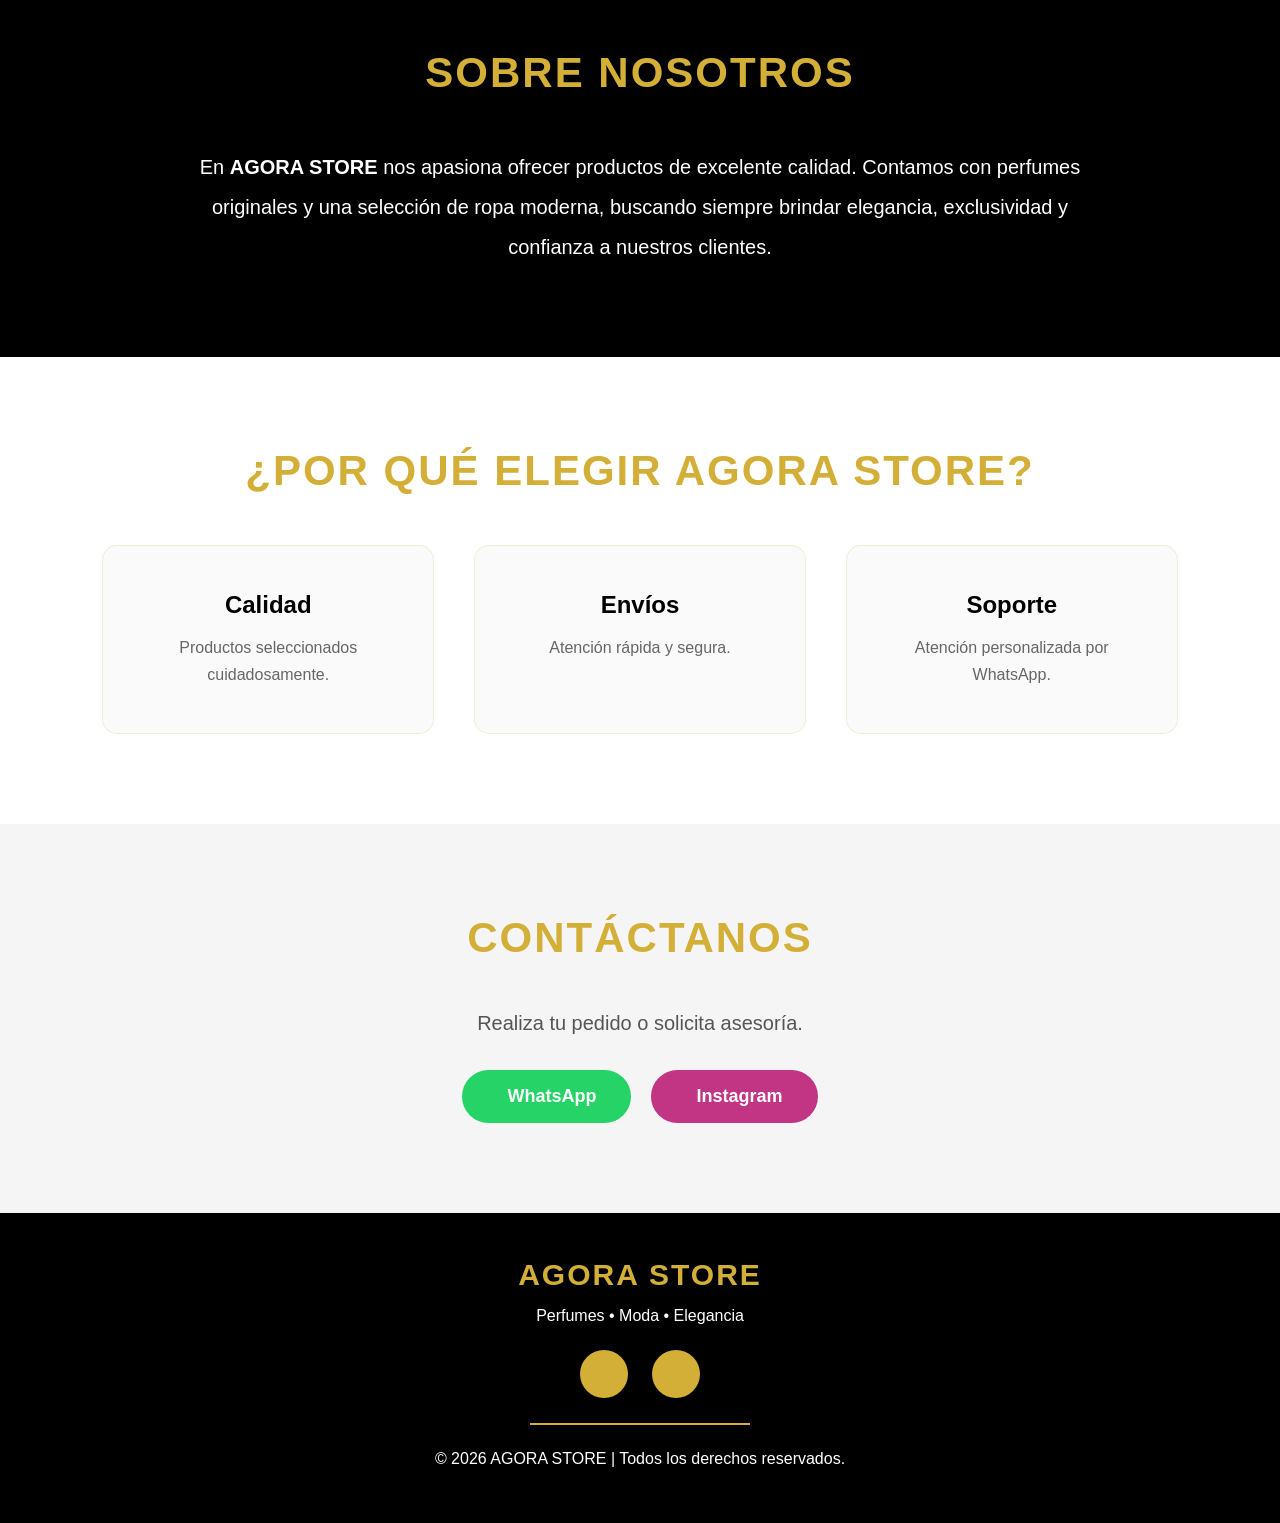
==== commit 19abd527: "Add favicon link to index.html Added a favicon link to the head section." ====
--- a/index.html
+++ b/index.html
@@ -7,8 +7,7 @@
 
     <link rel="stylesheet" href="styles.css">
 
-    <!-- Iconos FontAwesome -->
-    <link rel="stylesheet" href="https://cdnjs.cloudflare.com/ajax/libs/font-awesome/6.5.1/css/all.min.css">
+    <link rel="icon" type="image/png" href="Imagenes doña paula/Logo_recortada.png">
 </head>
 
 <body>
@@ -262,4 +261,4 @@
 </footer>
 
 </body>
-</html>+</html>
--- a/styles.css
+++ b/styles.css
@@ -1218,16 +1218,3 @@
     color:var(--negro);
 
 }
-@media (max-width:768px){
-
-    .hero{
-
-        background-position:center center;
-
-        background-size:contain;
-
-        background-attachment:scroll;
-
-    }
-
-}
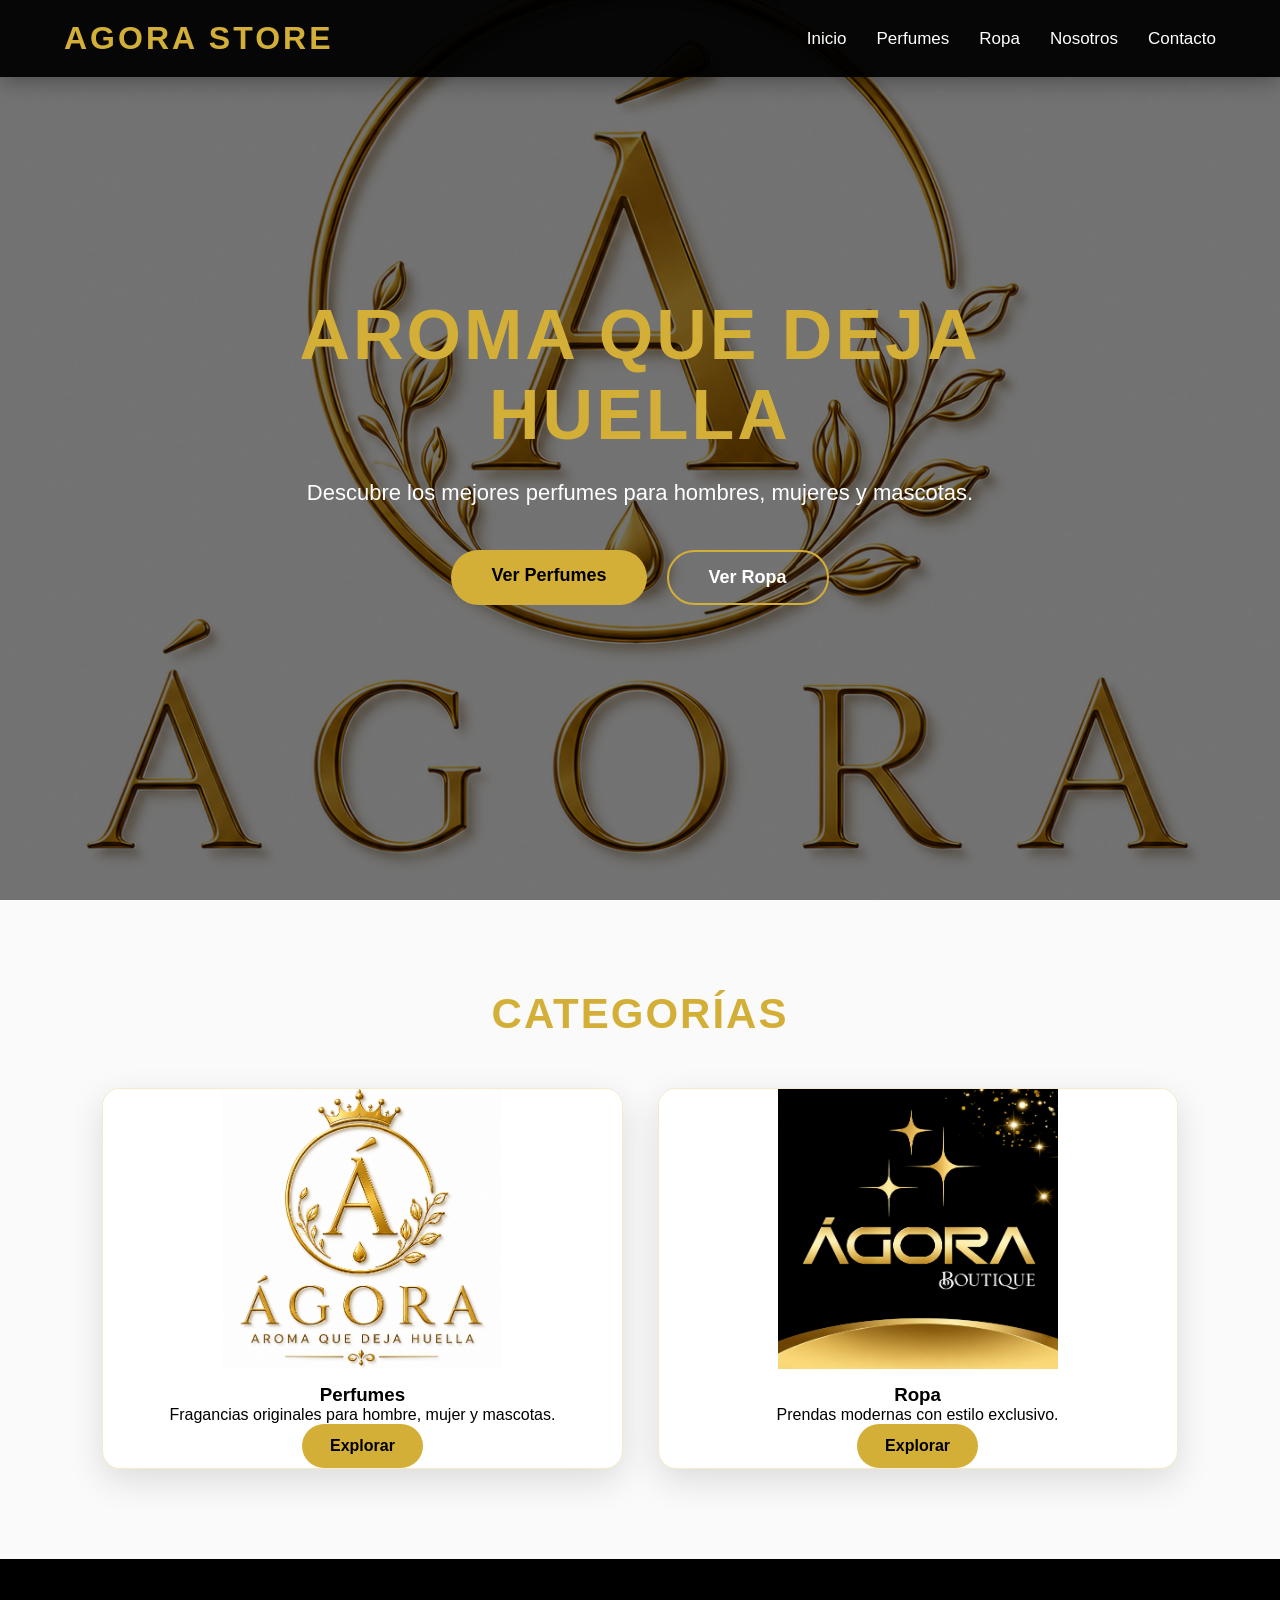
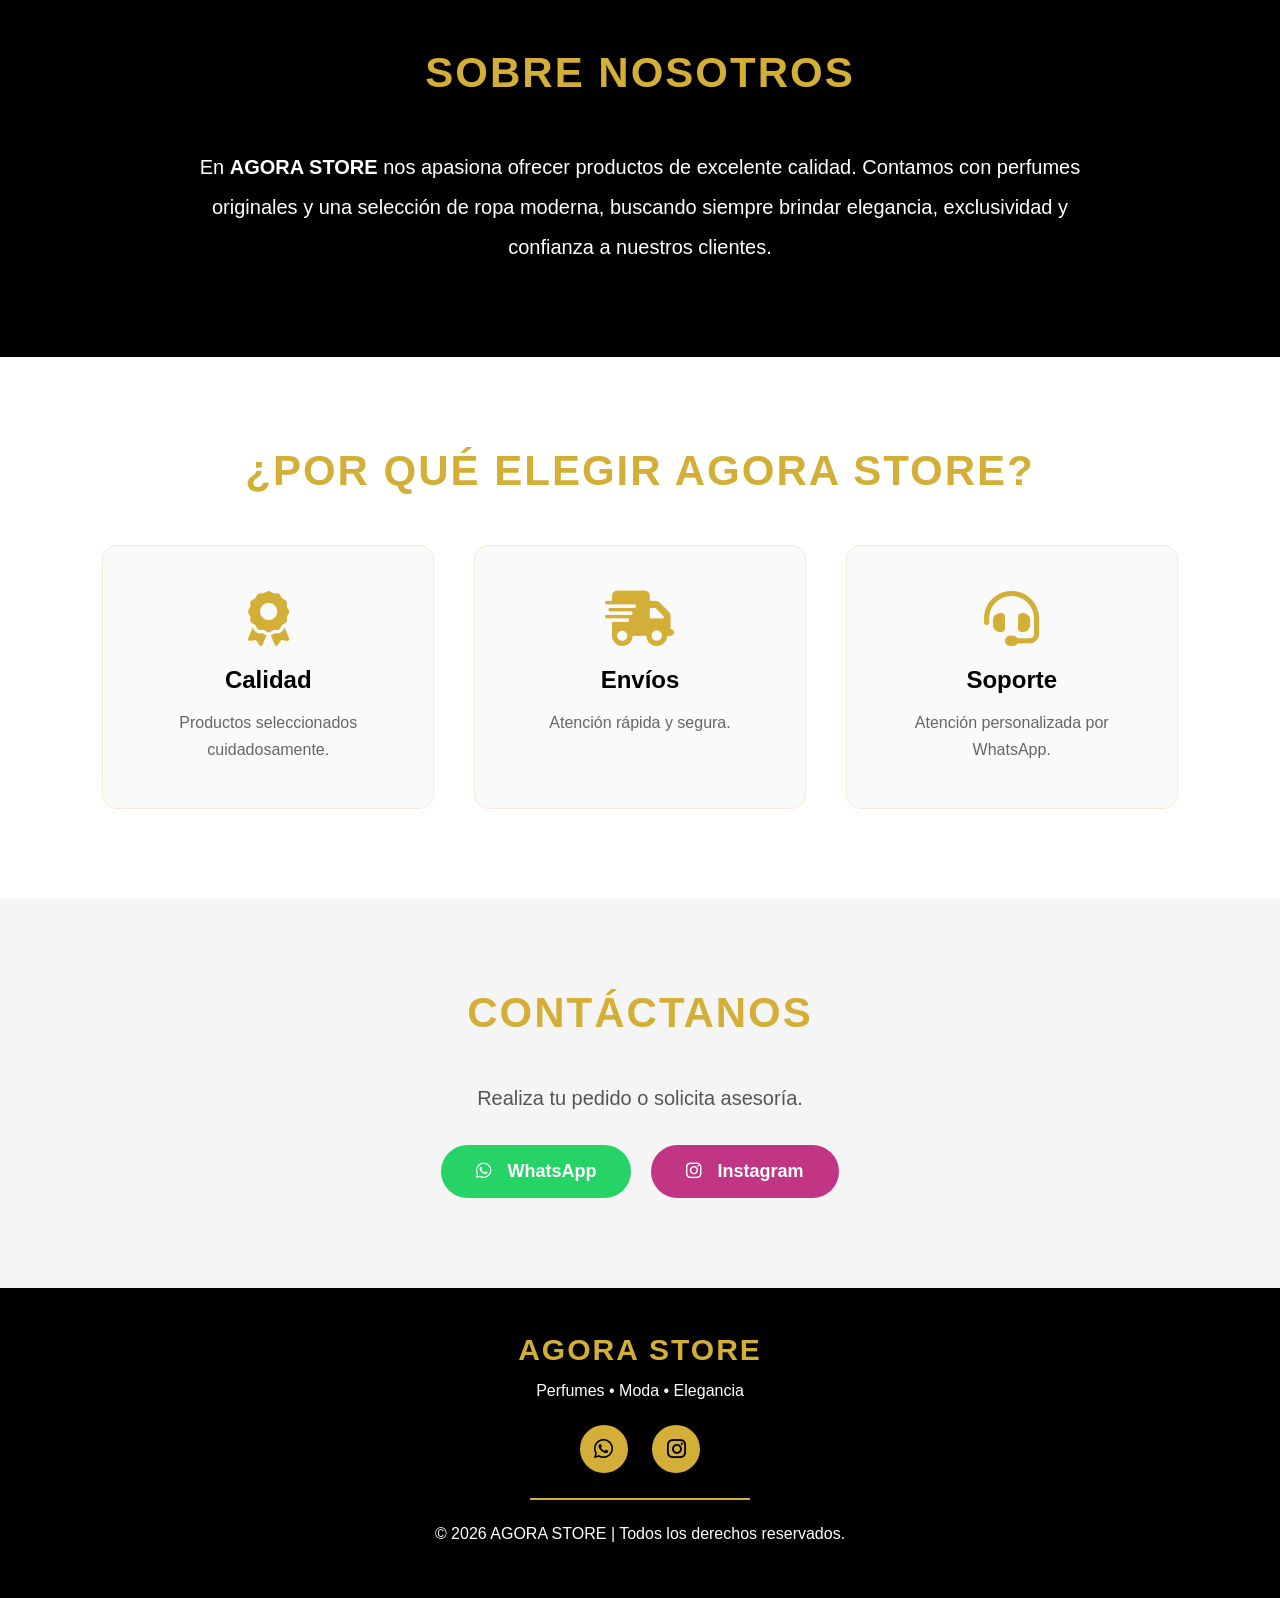
==== commit a0ea3a7b: "Include Font Awesome for icon support Added Font Awesome stylesheet for icons." ====
--- a/index.html
+++ b/index.html
@@ -6,7 +6,7 @@
     <title>AGORA STORE | Inicio</title>
 
     <link rel="stylesheet" href="styles.css">
-
+    <link rel="stylesheet" href="https://cdnjs.cloudflare.com/ajax/libs/font-awesome/6.5.1/css/all.min.css">
     <link rel="icon" type="image/png" href="Imagenes doña paula/Logo_recortada.png">
 </head>
 
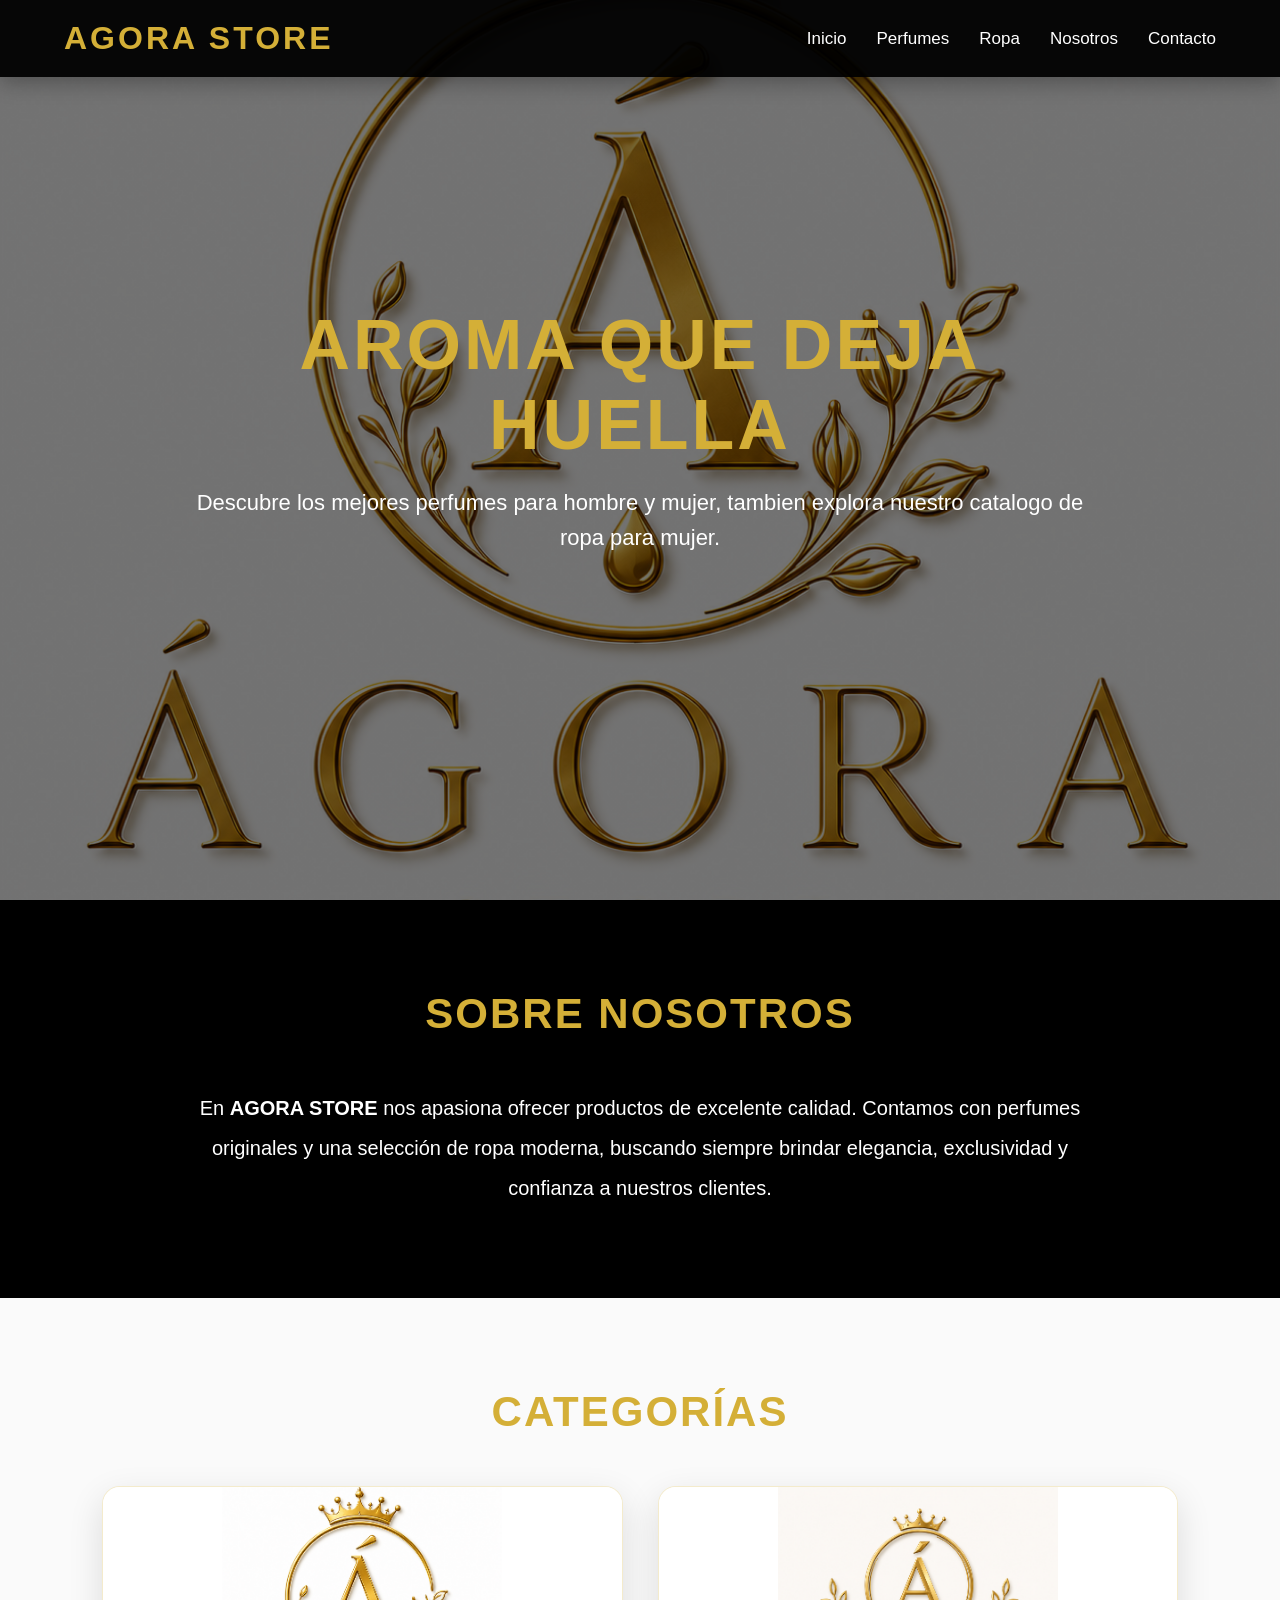
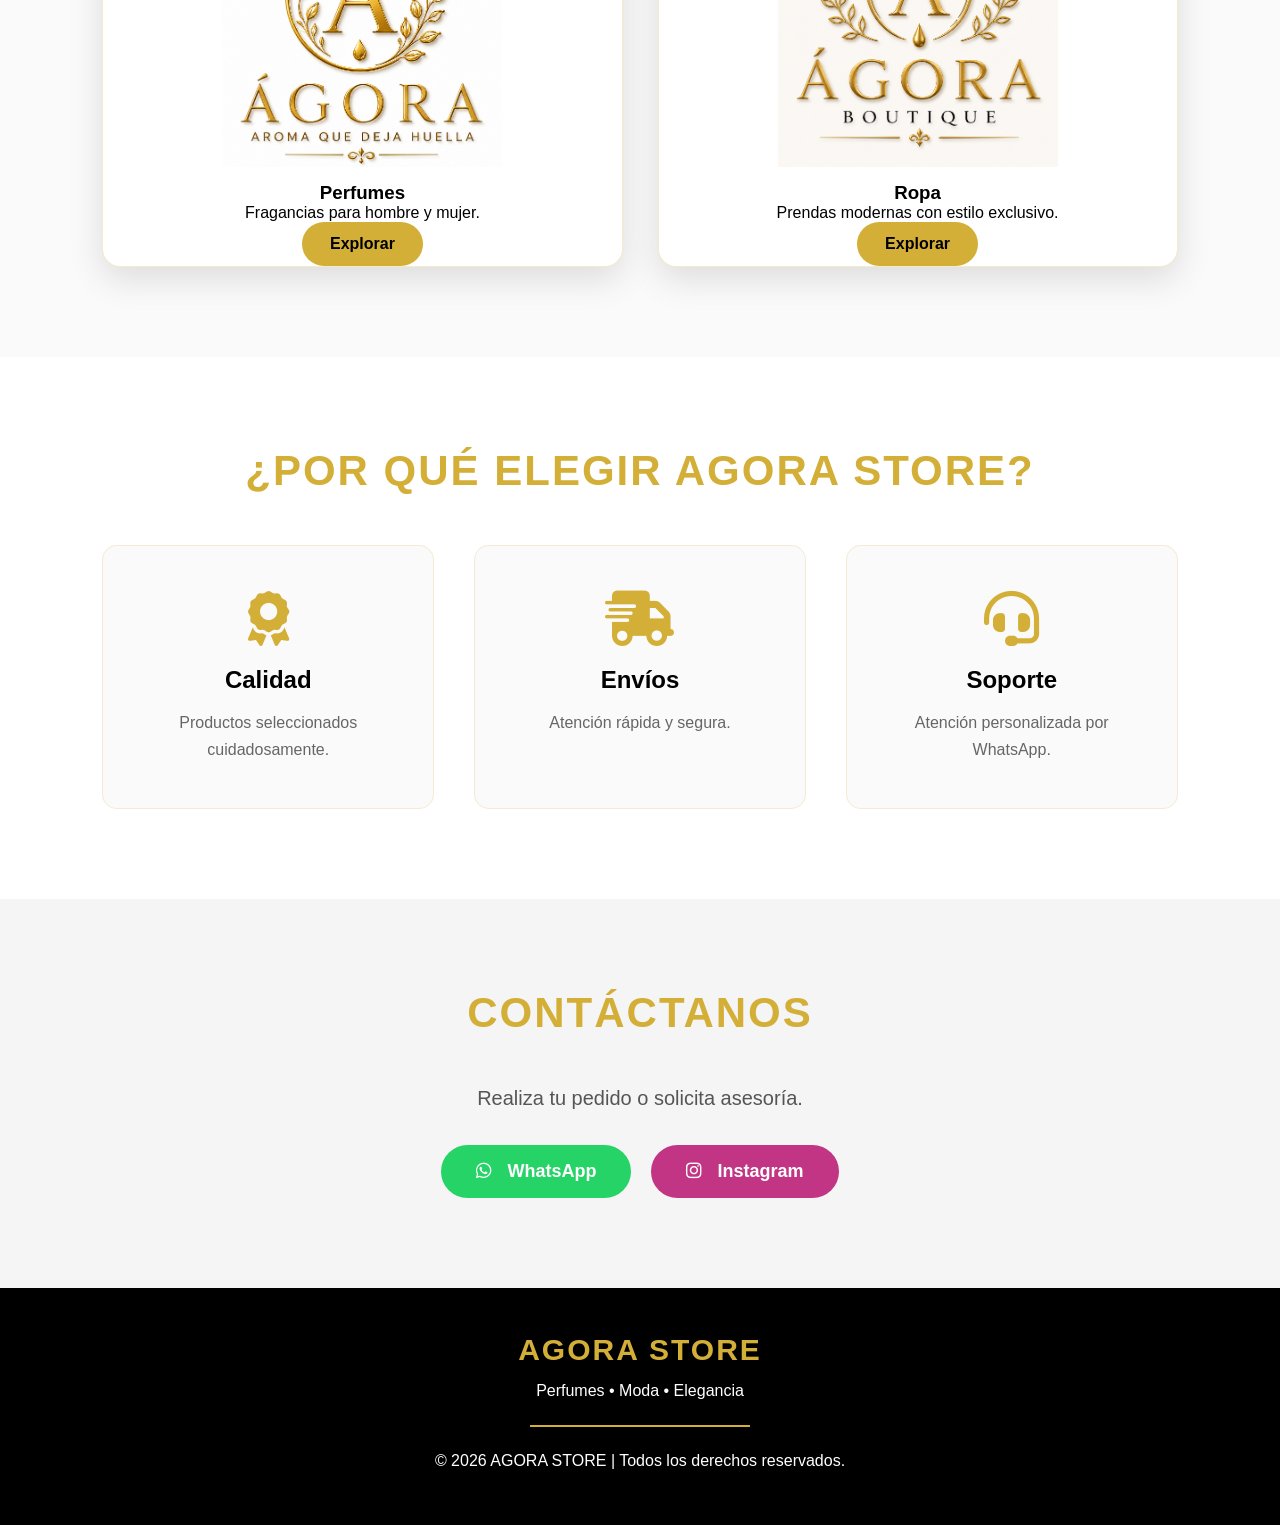
==== commit c06a57e2: "Add files via upload" ====
--- a/index.html
+++ b/index.html
@@ -5,9 +5,13 @@
     <meta name="viewport" content="width=device-width, initial-scale=1.0">
     <title>AGORA STORE | Inicio</title>
 
+    <link rel="icon" type="image/png" href="Imagenes doña paula/Logo_recortada.png">
+
     <link rel="stylesheet" href="styles.css">
+
     <link rel="stylesheet" href="https://cdnjs.cloudflare.com/ajax/libs/font-awesome/6.5.1/css/all.min.css">
-    <link rel="icon" type="image/png" href="Imagenes doña paula/Logo_recortada.png">
+
+    
 </head>
 
 <body>
@@ -47,20 +51,31 @@
         <h2>Aroma que deja huella</h2>
 
         <p>
-            Descubre los mejores perfumes para hombres, mujeres y mascotas.
-        </p>
-
-        <div class="hero-botones">
-
-            <a href="perfumes.html" class="boton">
-                Ver Perfumes
-            </a>
-
-            <a href="ropa.html" class="boton boton-secundario">
-                Ver Ropa
-            </a>
-
-        </div>
+            Descubre los mejores perfumes para hombre y mujer, tambien explora nuestro catalogo de ropa para mujer.
+        </p>
+
+    </div>
+
+</section>
+
+<!-- ================= SOBRE NOSOTROS ================= -->
+
+<section class="nosotros" id="nosotros">
+
+    <div class="contenido-nosotros">
+
+        <h2>Sobre Nosotros</h2>
+
+        <p>
+
+            En <strong>AGORA STORE</strong> nos apasiona ofrecer productos de
+            excelente calidad.
+
+            Contamos con perfumes originales y una selección de ropa moderna,
+            buscando siempre brindar elegancia, exclusividad y confianza a
+            nuestros clientes.
+
+        </p>
 
     </div>
 
@@ -81,7 +96,7 @@
             <h3>Perfumes</h3>
 
             <p>
-                Fragancias originales para hombre, mujer y mascotas.
+                Fragancias para hombre y mujer.
             </p>
 
             <a href="perfumes.html" class="boton-card">
@@ -92,7 +107,7 @@
 
         <div class="card">
 
-            <img src="Imagenes doña paula/Logo_ropa.png" alt="Ropa">
+            <img src="Imagenes doña paula/Logo_ropa_blanco.png" alt="Ropa">
 
             <h3>Ropa</h3>
 
@@ -110,29 +125,6 @@
 
 </section>
 
-<!-- ================= SOBRE NOSOTROS ================= -->
-
-<section class="nosotros" id="nosotros">
-
-    <div class="contenido-nosotros">
-
-        <h2>Sobre Nosotros</h2>
-
-        <p>
-
-            En <strong>AGORA STORE</strong> nos apasiona ofrecer productos de
-            excelente calidad.
-
-            Contamos con perfumes originales y una selección de ropa moderna,
-            buscando siempre brindar elegancia, exclusividad y confianza a
-            nuestros clientes.
-
-        </p>
-
-    </div>
-
-</section>
-
 <!-- ================= POR QUÉ ELEGIRNOS ================= -->
 
 <section class="ventajas">
@@ -231,23 +223,6 @@
 
         </p>
 
-        <div class="footer-redes">
-
-            <a href="https://wa.me/573168694120" target="_blank">
-
-                <i class="fab fa-whatsapp"></i>
-
-            </a>
-
-            <a href="https://www.instagram.com/agora.boutique.cartago?utm_source=qr&igsh=ZHpzbno0ZTh1OG9m"
-               target="_blank">
-
-                <i class="fab fa-instagram"></i>
-
-            </a>
-
-        </div>
-
         <hr>
 
         <p>
@@ -261,4 +236,4 @@
 </footer>
 
 </body>
-</html>
+</html>
--- a/styles.css
+++ b/styles.css
@@ -1,12 +1,3 @@
-/*=========================================================
-                AGORA STORE
-                Styles.css
-=========================================================*/
-
-/*=========================
-        COLORES
-==========================*/
-
 :root{
 
     --dorado:#D4AF37;
@@ -230,6 +221,8 @@
 
     background-repeat:no-repeat;
 
+    background-attachment:fixed;
+
 }
 
 /*=========================
@@ -352,16 +345,26 @@
 
     text-align:center;
 
-    background:
-
-    linear-gradient(rgba(0,0,0,.60),rgba(0,0,0,.60)),
-
-    url("Imagenes doña paula/envases.png");
-
     background-size:cover;
 
     background-position:center;
 
+    background-repeat: no-repeat;
+
+}
+.banner-perfumes{
+    background: 
+        linear-gradient(rgba(0,0,0,.55), rgba(0,0,0,.55)),
+        url("Imagenes doña paula/Logo_perfume.png");
+    background-size: cover;
+    background-position: center;
+}
+.banner-ropa{
+    background: 
+        linear-gradient(rgba(0,0,0,.55), rgba(0,0,0,.55)),
+        url("Imagenes doña paula/Logo_ropa_blanco.png");
+    background-size: cover;
+    background-position: center;
 }
 
 .banner h2{
@@ -1217,4 +1220,4 @@
 
     color:var(--negro);
 
-}
+}
